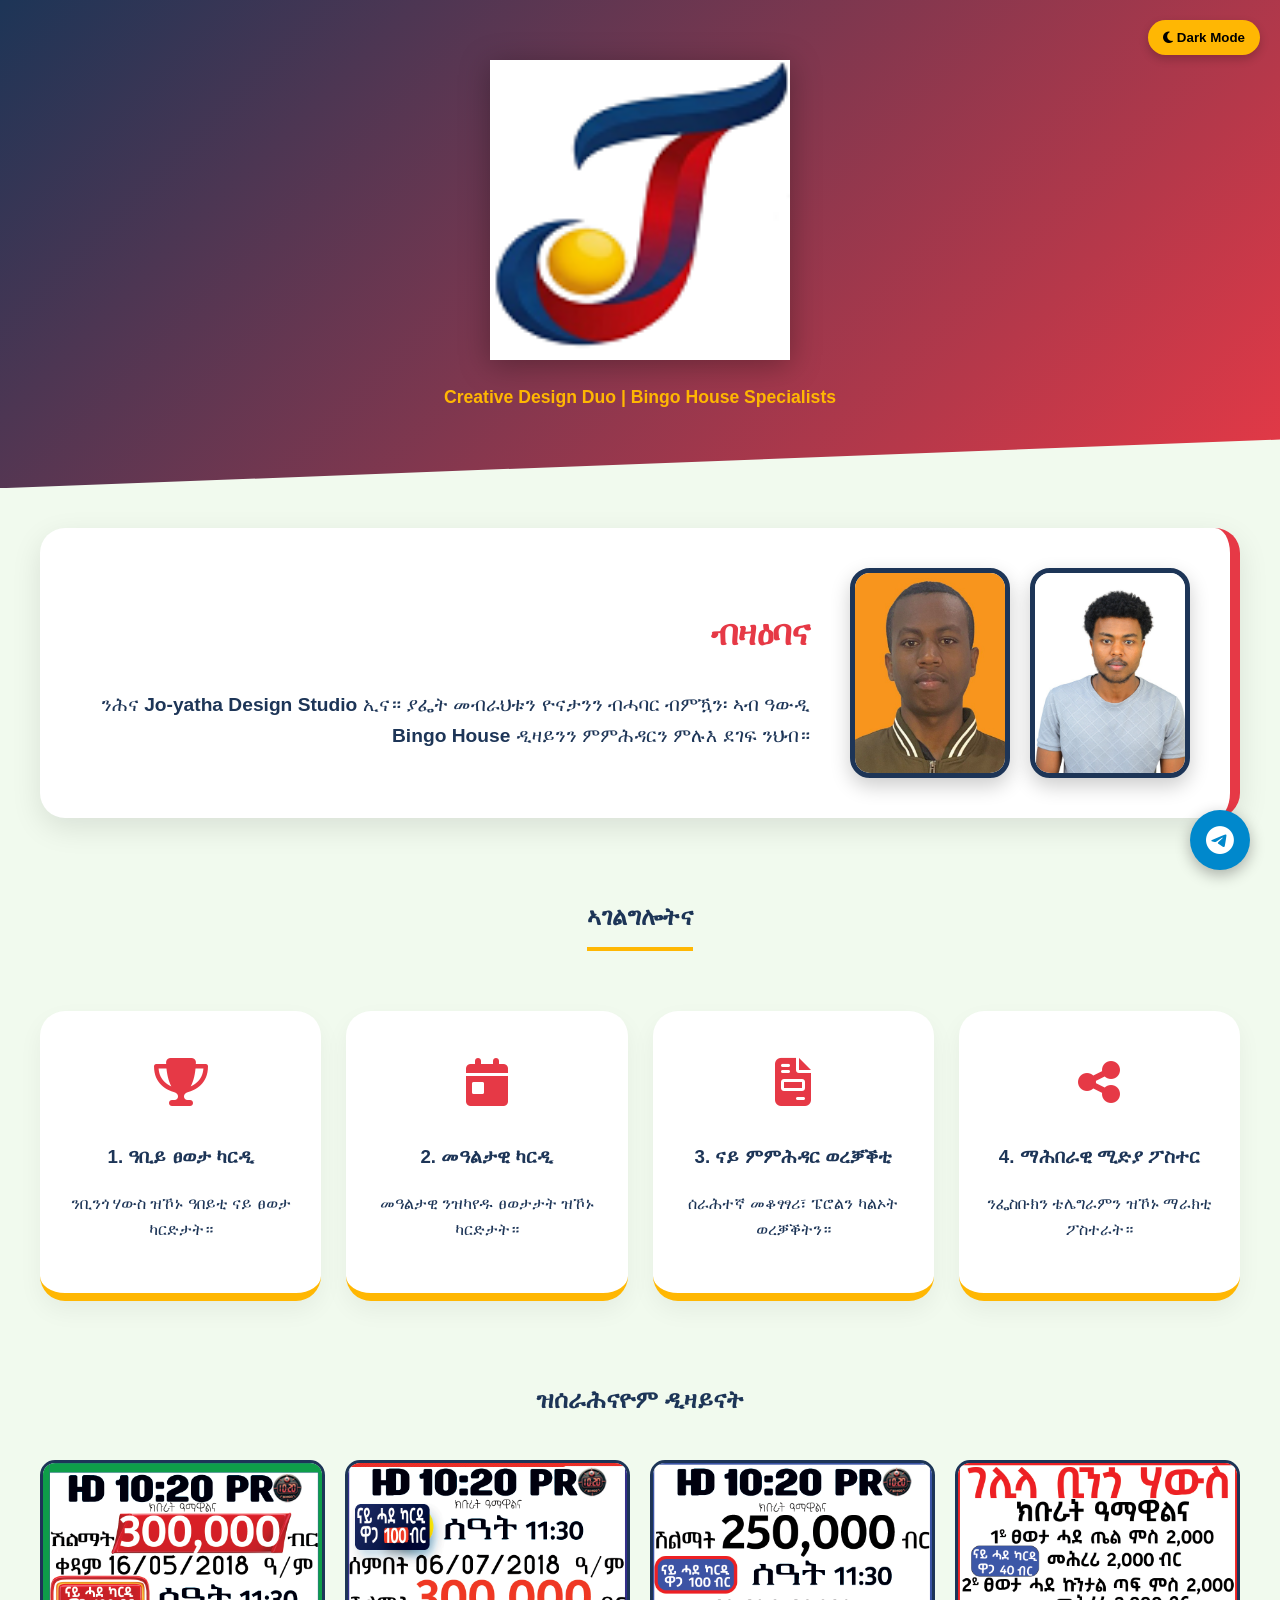
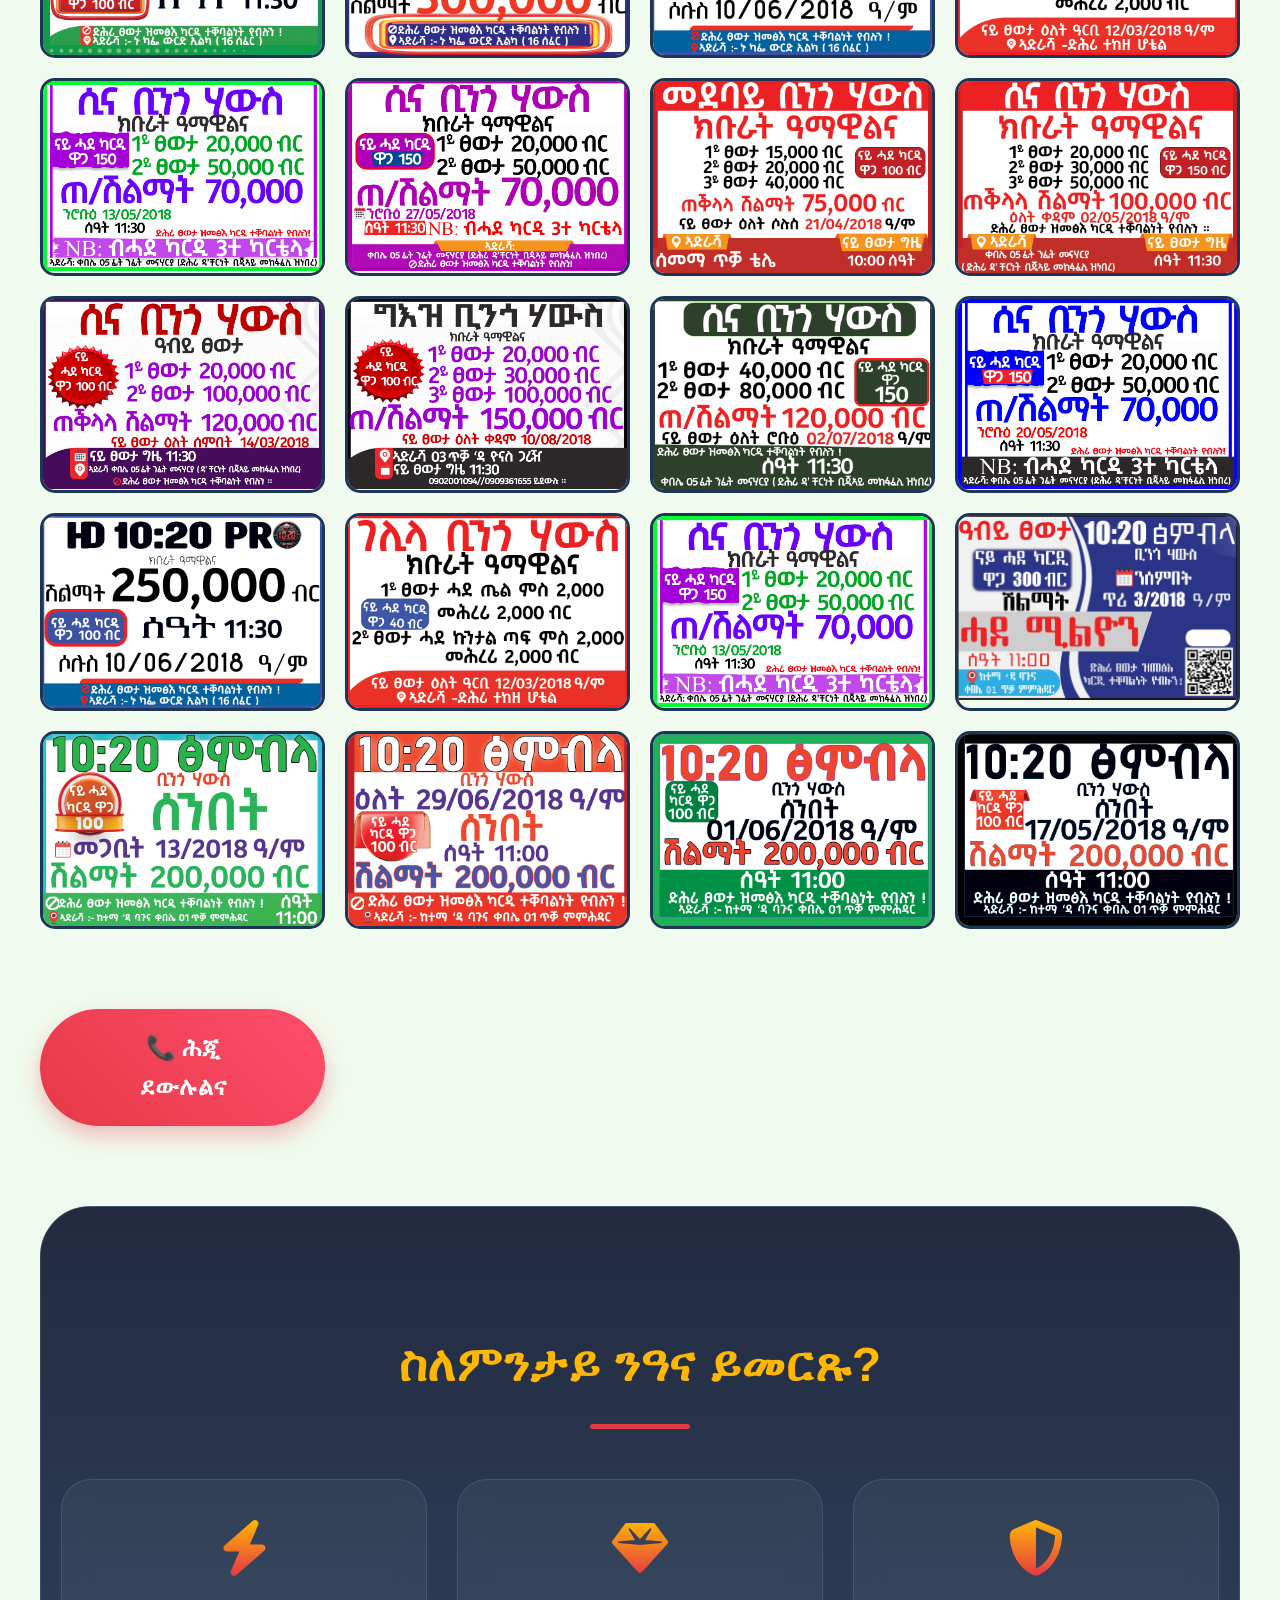
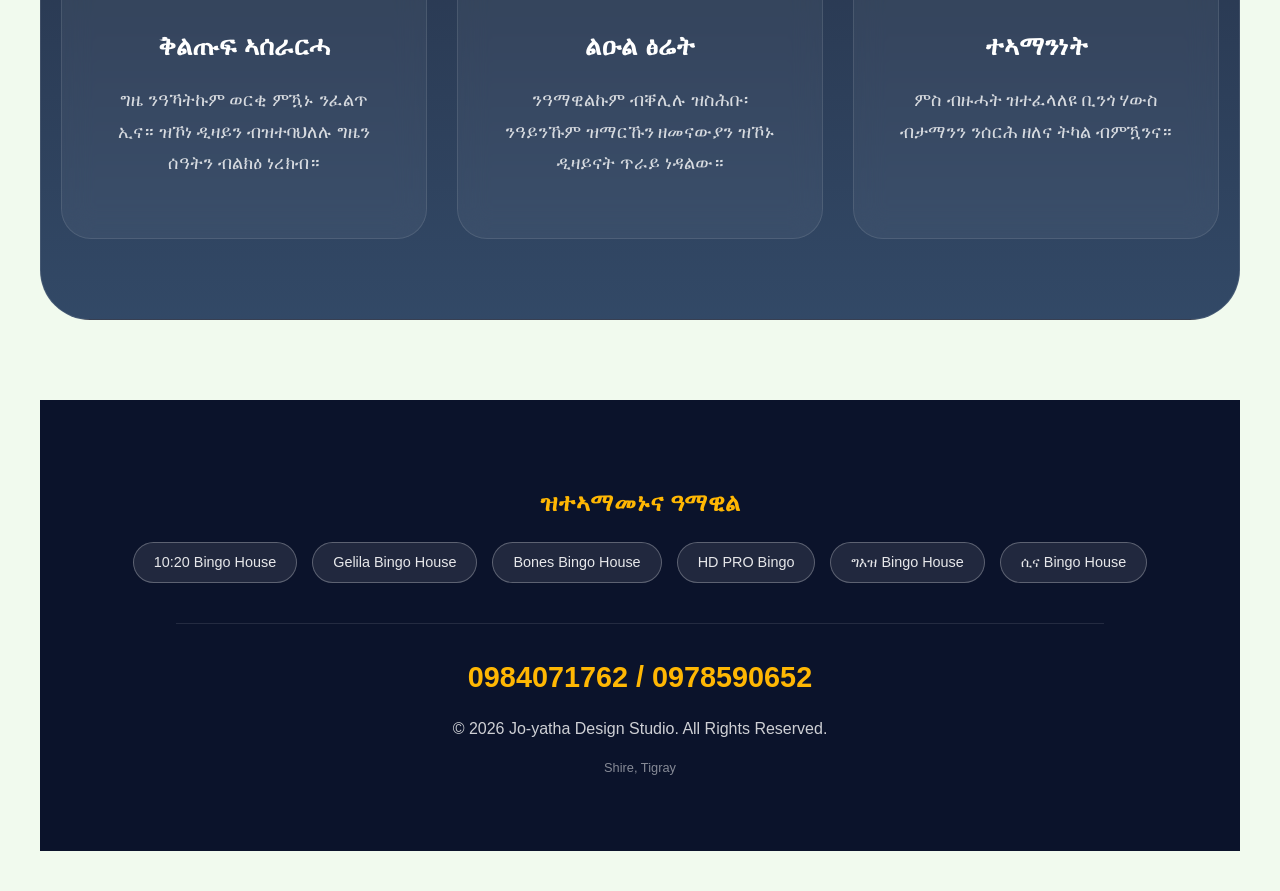
==== index.html @ 10110ec4 "Update index.html" ====
<!DOCTYPE html>
<html lang="ti">
<head>
    
    <meta charset="UTF-8"> 
    <meta name="viewport" content="width=device-width, initial-scale=1.0">
    <title>Jo-yatha Design Studio</title>
    <link rel="stylesheet" href="https://cdnjs.cloudflare.com/ajax/libs/font-awesome/6.4.0/css/all.min.css">
     
    <style>
        
        /* Premium Why Choose Us Section */
.why-us-premium {
    background: linear-gradient(rgba(11, 19, 43, 0.9), rgba(29, 53, 87, 0.9)), url('your-bg.jpg'); /* Dark elegant overlay */
    background-size: cover;
    padding: 80px 20px;
    border-radius: 50px;
    margin: 80px 0;
    text-align: center;
    color: white;
    border: 1px solid rgba(255, 255, 255, 0.1);
}

.why-header h2 {
    font-size: 3rem;
    color: var(--vibrant-yellow);
    margin-bottom: 10px;
    text-transform: uppercase;
}

.premium-grid {
    display: grid;
    grid-template-columns: repeat(auto-fit, minmax(280px, 1fr));
    gap: 30px;
    margin-top: 50px;
}

.premium-card {
    background: rgba(255, 255, 255, 0.05); /* Glass effect */
    backdrop-filter: blur(15px); /* Blurs background behind card */
    padding: 40px;
    border-radius: 30px;
    border: 1px solid rgba(255, 255, 255, 0.1);
    transition: all 0.5s cubic-bezier(0.23, 1, 0.32, 1); /* Smooth pro animation */
    position: relative;
    overflow: hidden;
}

/* The Animation when you hover */
.premium-card:hover {
    transform: translateY(-20px) scale(1.02);
    background: rgba(255, 255, 255, 0.1);
    border-color: var(--primary-red);
    box-shadow: 0 20px 40px rgba(230, 57, 70, 0.3);
}

.premium-card i {
    font-size: 3.5rem;
    background: linear-gradient(to bottom, var(--vibrant-yellow), var(--primary-red));
    -webkit-background-clip: text;
    -webkit-text-fill-color: transparent;
    margin-bottom: 25px;
}

.premium-card h3 {
    font-size: 1.6rem;
    margin-bottom: 15px;
    color: #fff;
}

.premium-card p {
    font-size: 1.1rem;
    line-height: 1.8;
    color: rgba(255, 255, 255, 0.8);
}

/* Floating Animation for the icons */
@keyframes float {
    0% { transform: translateY(0px); }
    50% { transform: translateY(-10px); }
    100% { transform: translateY(0px); }
}

.premium-card i {
    animation: float 3s ease-in-out infinite;
}

        
        :root {
            --primary-red: #e63946;
            --primary-blue: #1d3557;
            --vibrant-yellow: #ffb703;
            --white: #f1faee;
            --dark-blue: #0b132b;
            --card-bg: #ffffff;
            --text-color: #1d3557;
        }

        /* Dark Mode Styles */
        body.dark-theme {
            --white: #121212;
            --primary-blue: #f1faee;
            --dark-blue: #000000;
            --card-bg: #1e1e1e;
            --text-color: #f1faee;
        }

        html { scroll-behavior: smooth; }

        body {
            font-family: 'Segoe UI', Tahoma, Geneva, Verdana, sans-serif;
            margin: 0; padding: 0;
            background-color: var(--white);
            color: var(--text-color);
            line-height: 1.6;
            transition: 0.3s ease;
        }

        header {
            background: linear-gradient(135deg, var(--primary-blue), var(--primary-red));
            color: white; padding: 60px 20px; text-align: center;
            clip-path: polygon(0 0, 100% 0, 100% 90%, 0 100%);
            position: relative;
        }

        .dark-mode-toggle {
            position: absolute; top: 20px; right: 20px;
            background: var(--vibrant-yellow); border: none; padding: 10px 15px;
            border-radius: 50px; cursor: pointer; font-weight: bold;
            box-shadow: 0 4px 10px rgba(0,0,0,0.2); transition: 0.3s;
            color: #000;
        }

        .logo-img { width: 300px; max-width: 90%; filter: drop-shadow(0 5px 15px rgba(0,0,0,0.3)); }

        .container { padding: 40px 20px; max-width: 1200px; margin: auto; }

        /* About Section */
        .about-card {
            display: flex; align-items: center; justify-content: center; flex-wrap: wrap;
            background: var(--card-bg); padding: 40px; border-radius: 25px;
            box-shadow: 0 10px 30px rgba(0,0,0,0.1); margin-bottom: 60px;
            border-right: 10px solid var(--primary-red); gap: 40px;
        }

        .about-text { flex: 1; min-width: 300px; text-align: right; }

        .team-photos-container { display: flex; gap: 20px; justify-content: center; }

        .team-img {
            width: 150px; height: 200px; border-radius: 20px; object-fit: cover;
            border: 5px solid var(--primary-blue); box-shadow: 0 8px 20px rgba(0,0,0,0.2);
            transition: 0.4s ease;
        }
        .team-img:hover { transform: rotate(-3deg) scale(1.05); }

        /* Services Grid */
        .services-grid {
            display: grid; grid-template-columns: repeat(auto-fit, minmax(240px, 1fr));
            gap: 25px; margin-top: 40px; margin-bottom: 80px;
        }

        .service-card {
            background: var(--card-bg); padding: 35px 20px; border-radius: 25px;
            text-align: center; border-bottom: 8px solid var(--vibrant-yellow);
            box-shadow: 0 10px 25px rgba(0,0,0,0.05); transition: all 0.4s cubic-bezier(0.175, 0.885, 0.32, 1.275);
        }

        .service-card:hover { 
            transform: translateY(-15px); 
            background: var(--primary-blue); 
            color: white; 
            box-shadow: 0 20px 40px rgba(0,0,0,0.2);
        }

        .service-icon {
            font-size: 3rem; color: var(--primary-red);
            margin-bottom: 20px; transition: 0.3s;
        }
        .service-card:hover .service-icon { color: var(--vibrant-yellow); transform: scale(1.2); }

        /* Gallery */
        .gallery {
            display: grid; grid-template-columns: repeat(auto-fill, minmax(250px, 1fr)); gap: 20px;
        }

        .gallery-item { 
            border-radius: 15px; overflow: hidden; border: 3px solid var(--primary-blue); 
            transition: 0.4s ease; position: relative;
        }

        .gallery-item img { width: 100%; display: block; transition: 0.5s ease; }

        .gallery-item:hover { 
            border-color: var(--primary-red); 
            box-shadow: 0 10px 25px rgba(230, 57, 70, 0.3);
            z-index: 5;
        }

        .gallery-item:hover img { transform: scale(1.1); filter: brightness(1.1); }

        /* Floating Contact */
        .floating-contact { position: fixed; bottom: 30px; right: 30px; display: flex; flex-direction: column; gap: 15px; z-index: 1000; }
        .contact-btn { width: 60px; height: 60px; border-radius: 50%; display: flex; align-items: center; justify-content: center; color: white; font-size: 1.8rem; box-shadow: 0 5px 15px rgba(0,0,0,0.3); transition: 0.3s; text-decoration: none; }
        .whatsapp { background-color: #25d366; }
        .telegram { background-color: #0088cc; }
        .contact-btn:hover { transform: scale(1.1) rotate(10deg); }

        /* Footer */
        footer { background: var(--dark-blue); color: white; padding: 60px 20px; text-align: center; margin-top: 50px; }
        .client-badge { border: 1px solid rgba(255,255,255,0.3); padding: 8px 20px; border-radius: 50px; background: rgba(255,255,255,0.1); font-size: 0.9rem; }

        .cta-button {
            display: inline-block; background: linear-gradient(45deg, var(--primary-red), #ff4d6d);
            color: white; padding: 20px 60px; text-decoration: none; font-size: 1.5rem;
            font-weight: bold; border-radius: 60px; transition: 0.3s;
            box-shadow: 0 10px 20px rgba(230, 57, 70, 0.3);
        }
        .cta-button:hover { transform: scale(1.05); box-shadow: 0 15px 30px rgba(230, 57, 70, 0.5); }

        @media (max-width: 600px) { .team-img { width: 130px; height: 170px; } }
    </style>
</head>
<body>

    <header>
        <button class="dark-mode-toggle" onclick="toggleDarkMode()">
            <i class="fas fa-moon"></i> Dark Mode
        </button>
        <img src="h.png" alt="Jo-yatha Logo" class="logo-img">
        <p style="font-weight: bold; color: var(--vibrant-yellow); font-size: 1.1rem; margin-top: 15px;">
            Creative Design Duo | Bingo House Specialists
        </p>
    </header>

    <div class="container">
        <section class="about-card">
            <div class="about-text">
                <h2 style="color: var(--primary-red); border:none; font-size: 2.2rem;">ብዛዕባና</h2>
                <p style="font-size: 1.2rem;">ንሕና <b>Jo-yatha Design Studio</b> ኢና። ያፌት መብራህቱን ዮናታንን ብሓባር ብምዃን፡ ኣብ ዓውዲ <b>Bingo House</b> ዲዛይንን ምምሕዳርን ምሉእ ደገፍ ንህብ።</p>
            </div>
            <div class="team-photos-container">
                <img src="yafet.jpg" alt="Yafet" class="team-img">
                <img src="Yonatan.jpg" alt="Yonatan" class="team-img">
            </div>
        </section>

        <section style="text-align: center;">
            <h2 style="border-bottom: 4px solid var(--vibrant-yellow); display: inline-block; padding-bottom: 10px;">ኣገልግሎትና</h2>
            <div class="services-grid">
                <div class="service-card">
                    <div class="service-icon"><i class="fas fa-trophy"></i></div>
                    <h3>1. ዓቢይ ፀወታ ካርዲ</h3>
                    <p>ንቢንጎ ሃውስ ዝኾኑ ዓበይቲ ናይ ፀወታ ካርድታት።</p>
                </div>
                <div class="service-card">
                    <div class="service-icon"><i class="fas fa-calendar-day"></i></div>
                    <h3>2. መዓልታዊ ካርዲ</h3>
                    <p>መዓልታዊ ንዝካየዱ ፀወታታት ዝኾኑ ካርድታት።</p>
                </div>
                <div class="service-card">
                    <div class="service-icon"><i class="fas fa-file-invoice"></i></div>
                    <h3>3. ናይ ምምሕዳር ወረቓቕቲ</h3>
                    <p>ሰራሕተኛ መቆፃፃሪ፣ ፔሮልን ካልኦት ወረቓቕትን።</p>
                </div>
                <div class="service-card">
                    <div class="service-icon"><i class="fas fa-share-nodes"></i></div>
                    <h3>4. ማሕበራዊ ሚድያ ፖስተር</h3>
                    <p>ንፌስቡክን ቴሌግራምን ዝኾኑ ማራክቲ ፖስተራት።</p>
                </div>
            </div>
        </section>

        <h2 style="text-align: center; display: block; margin: auto; width: fit-content; margin-bottom: 40px;">ዝሰራሕናዮም ዲዛይናት</h2>
        <div class="gallery">
         

<div class="gallery-item">
<img src="yes.png" alt="Design" onerror="this.src='yes.jpg'"></div>
<div class="gallery-item"><img src="32 Dayss - Copy.png" alt="Design" loading="lazy" onerror="this.src='32 Dayss - Copy.jpg'"></div>
<div class="gallery-item"><img src="32 Dayss.png" alt="Design" loading="lazy" onerror="this.src='32 Dayss.jpg'"></div>
<div class="gallery-item"><img src="20000.png" alt="Design" loading="lazy" onerror="this.src='20000.jpg'"></div>
<div class="gallery-item"><img src="70000 - Copy.png" alt="Design" loading="lazy" onerror="this.src='70000 - Copy.jpg'"></div>
<div class="gallery-item"><img src="70000.png" alt="Design" loading="lazy" onerror="this.src='70000.jpg'"></div>
<div class="gallery-item"><img src="75000.png" alt="Design" loading="lazy" onerror="this.src='75000.jpg'"></div>
<div class="gallery-item"><img src="100000.png" alt="Design" loading="lazy" onerror="this.src='100000.jpg'"></div>
<div class="gallery-item"><img src="120000.png" alt="Design" loading="lazy" onerror="this.src='120000.jpg'"></div>
<div class="gallery-item"><img src="200000 - Copy.png" alt="Design" loading="lazy" onerror="this.src='200000 - Copy.jpg'"></div>
<div class="gallery-item"><img src="200000.png" alt="Design" loading="lazy" onerror="this.src='200000.jpg'"></div>
<div class="gallery-item"><img src="700000.png" alt="Design" loading="lazy" onerror="this.src='700000.jpg'"></div>
<div class="gallery-item"><img src="32 Dayss.png" alt="Design" loading="lazy" onerror="this.src='32 Dayss.jpg'"></div>
<div class="gallery-item"><img src="20000.png" alt="Design" loading="lazy" onerror="this.src='20000.jpg'"></div>
<div class="gallery-item"><img src="70000 - Copy.png" alt="Design" loading="lazy" onerror="this.src='70000 - Copy.jpg'"></div>
<div class="gallery-item"><img src="1000000 Prize.png" alt="Design" loading="lazy" onerror="this.src='1000000 Prize.jpg'"></div>
<div class="gallery-item"><img src="End - Copy.png" alt="Design" loading="lazy" onerror="this.src='End - Copy.jpg'"></div>
<div class="gallery-item"><img src="End.png" alt="Design" loading="lazy" onerror="this.src='End.jpg'"></div>
<div class="gallery-item"><img src="The Newest - Copy.png" alt="Design" loading="lazy" onerror="this.src='The Newest - Copy.jpg'"></div>
<div class="gallery-item"><img src="The Newest.png" alt="Design" loading="lazy" onerror="this.src='The Newest.jpg'">
</div>

        <div style="text-align: center; margin-top: 60px;">
            <a href="tel:0984071762" class="cta-button">📞 ሕጂ ደውሉልና</a>
        </div>
    </div>

    <div class="floating-contact">
        <a href="https://t.me/JoYATHA2" class="contact-btn telegram" target="_blank"><i class="fab fa-telegram-plane"></i></a>
    </div>
<section class="why-us-premium">
    <div class="why-header" data-aos="fade-down">
        <h2>ስለምንታይ ንዓና ይመርጹ?</h2>
        <div style="width: 100px; height: 5px; background: var(--primary-red); margin: 20px auto; border-radius: 5px;"></div>
    </div>

    <div class="premium-grid">
        <div class="premium-card" data-aos="fade-right" data-aos-delay="100">
            <i class="fas fa-bolt"></i>
            <h3>ቅልጡፍ ኣሰራርሓ</h3>
            <p>ግዜ ንዓኻትኩም ወርቂ ምዃኑ ንፈልጥ ኢና። ዝኾነ ዲዛይን ብዝተባህለሉ ግዜን ሰዓትን ብልክዕ ነረክብ።</p>
        </div>

        <div class="premium-card" data-aos="fade-up" data-aos-delay="200">
            <i class="fas fa-gem"></i>
            <h3>ልዑል ፅሬት</h3>
            <p>ንዓማዊልኩም ብቐሊሉ ዝስሕቡ፡ ንዓይንኹም ዝማርኹን ዘመናውያን ዝኾኑ ዲዛይናት ጥራይ ነዳልው።</p>
        </div>

        <div class="premium-card" data-aos="fade-left" data-aos-delay="300">
            <i class="fas fa-shield-alt"></i>
            <h3>ተኣማንነት</h3>
            <p>ምስ ብዙሓት ዝተፈላለዩ ቢንጎ ሃውስ  ብታማንን ንሰርሕ ዘለና ትካል ብምዃንና።</p>
        </div>
    </div>
</section>
        
    <footer>
        <div style="margin-bottom: 40px;">
            <h3 style="color: var(--vibrant-yellow); margin-bottom: 20px; font-size: 1.5rem;">ዝተኣማመኑና ዓማዊል</h3>
            <div style="display: flex; flex-wrap: wrap; justify-content: center; gap: 15px; opacity: 0.9;">
                <span class="client-badge">10:20 Bingo House</span>
                <span class="client-badge">Gelila Bingo House</span>
                <span class="client-badge">Bones Bingo House</span>
                <span class="client-badge">HD PRO Bingo</span>
                <span class="client-badge">ግእዝ Bingo House</span>
                <span class="client-badge">ሲና Bingo House</span>
            </div>
        </div>

        <hr style="border: 0; border-top: 1px solid rgba(255,255,255,0.1); margin-bottom: 30px; width: 80%; margin: 30px auto;">

        <div style="font-size: 1.8rem; color: var(--vibrant-yellow); font-weight: bold; margin-bottom: 10px;">0984071762 / 0978590652</div>
        <p style="opacity: 0.8;">&copy; 2026 Jo-yatha Design Studio. All Rights Reserved.</p>
        <p style="opacity: 0.5; font-size: 0.8rem; margin-top: 10px;">Shire, Tigray</p>
    </footer>

    <script>
        function toggleDarkMode() {
            const body = document.body;
            body.classList.toggle('dark-theme');
            const btn = document.querySelector('.dark-mode-toggle');
            if(body.classList.contains('dark-theme')) {
                btn.innerHTML = '<i class="fas fa-sun"></i> Light Mode';
            } else {
                btn.innerHTML = '<i class="fas fa-moon"></i> Dark Mode';
            }
        }
    </script>
</body>
</html>
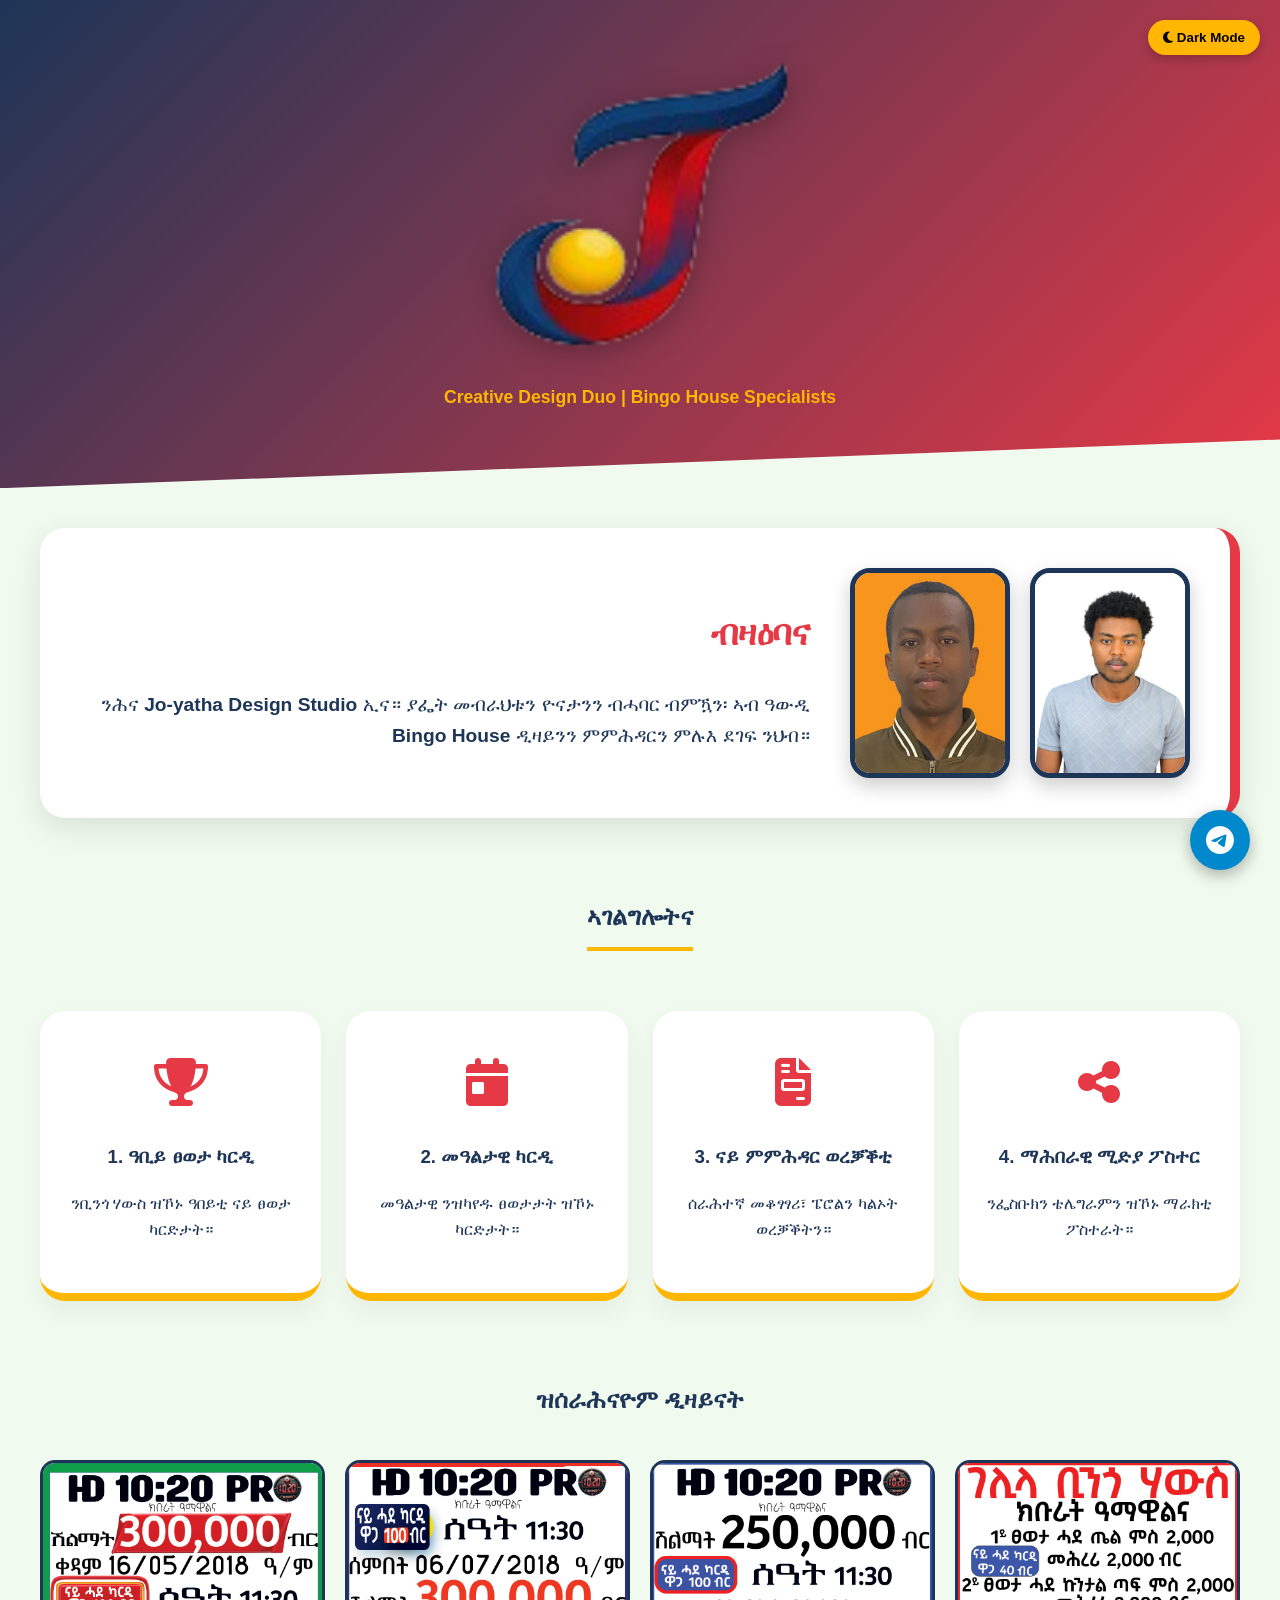
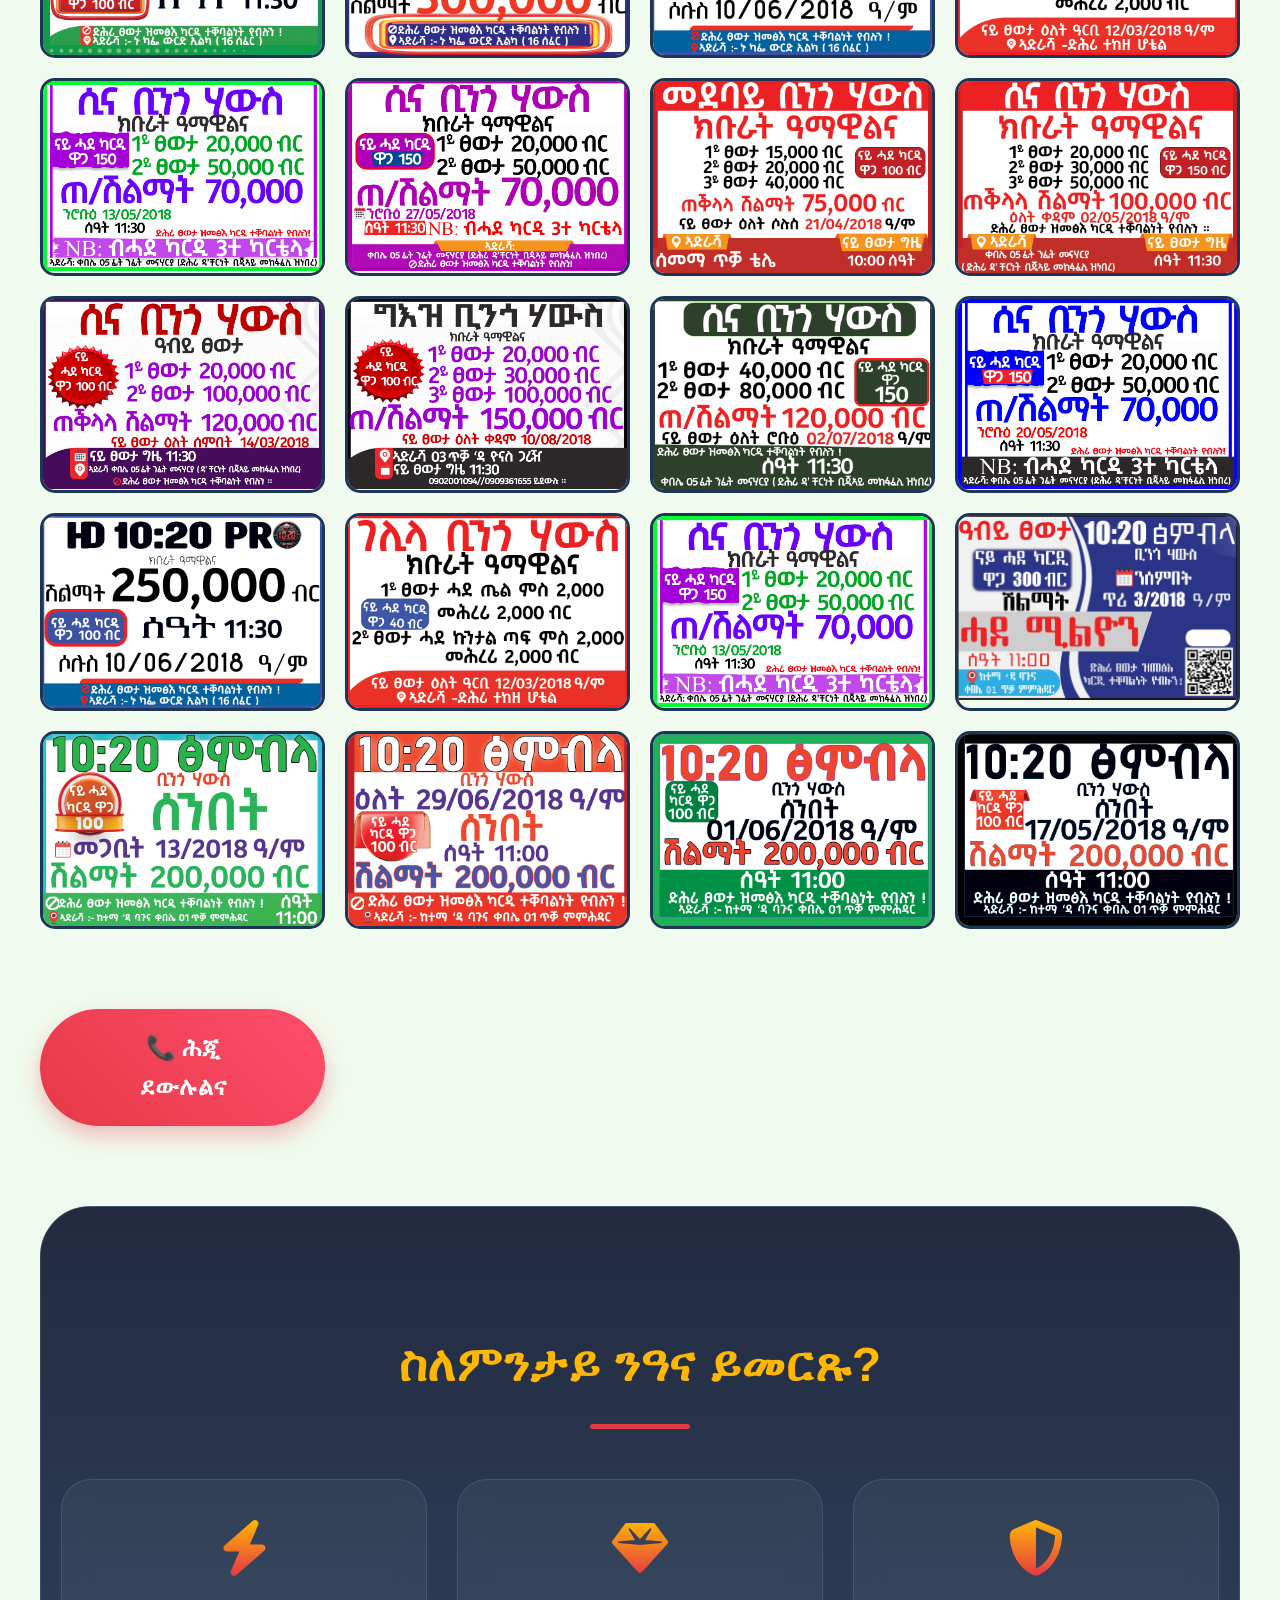
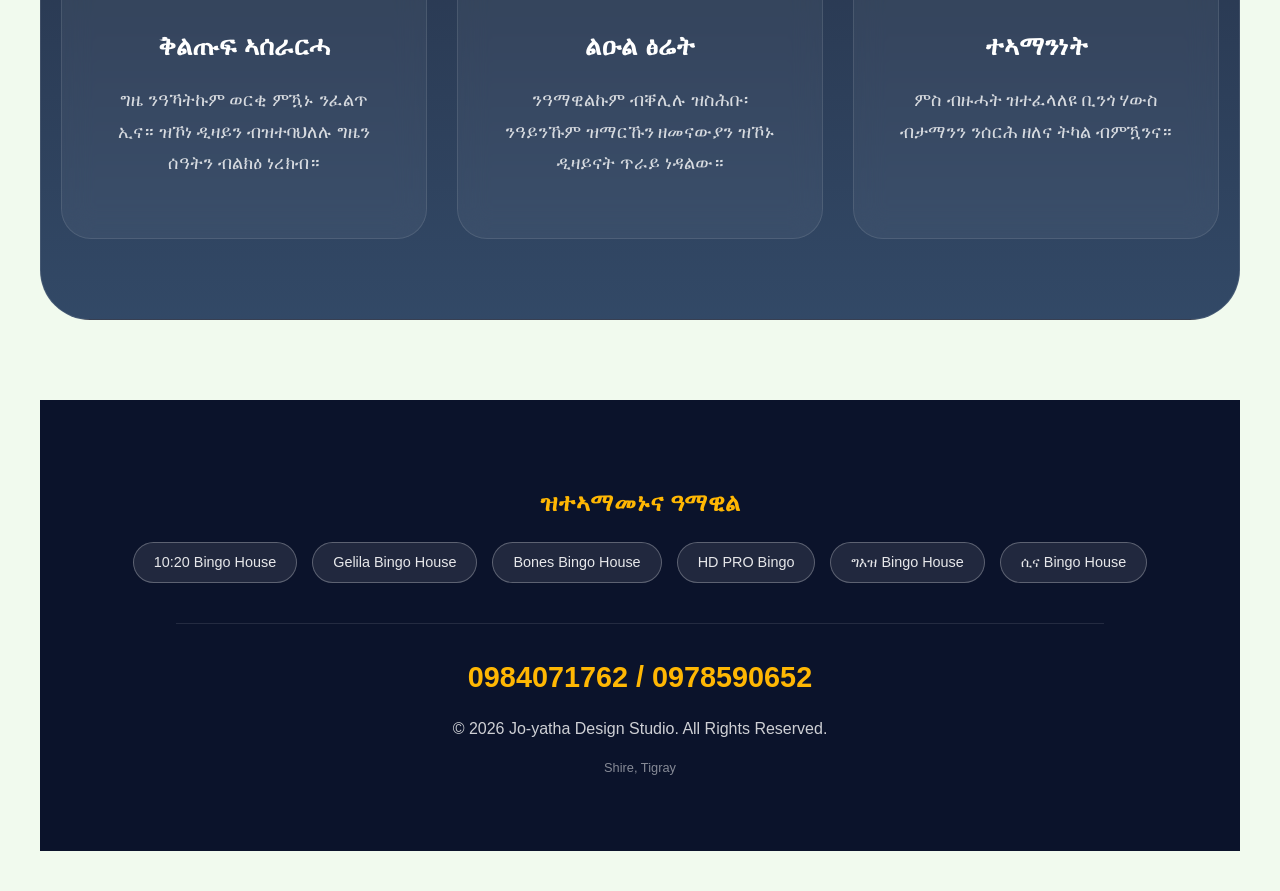
==== commit 65c25981: "Update index.html" ====
--- a/index.html
+++ b/index.html
@@ -6,7 +6,6 @@
     <meta name="viewport" content="width=device-width, initial-scale=1.0">
     <title>Jo-yatha Design Studio</title>
     <link rel="stylesheet" href="https://cdnjs.cloudflare.com/ajax/libs/font-awesome/6.4.0/css/all.min.css">
-     
     <style>
         
         /* Premium Why Choose Us Section */
@@ -227,10 +226,11 @@
         <button class="dark-mode-toggle" onclick="toggleDarkMode()">
             <i class="fas fa-moon"></i> Dark Mode
         </button>
-        <img src="h.png" alt="Jo-yatha Logo" class="logo-img">
+        <img src="h-removebg-preview.png" alt="Jo-yatha Logo" class="logo-img">
         <p style="font-weight: bold; color: var(--vibrant-yellow); font-size: 1.1rem; margin-top: 15px;">
             Creative Design Duo | Bingo House Specialists
         </p>
+        <link rel="icon" href="h-removebg-preview.png">
     </header>
 
     <div class="container">
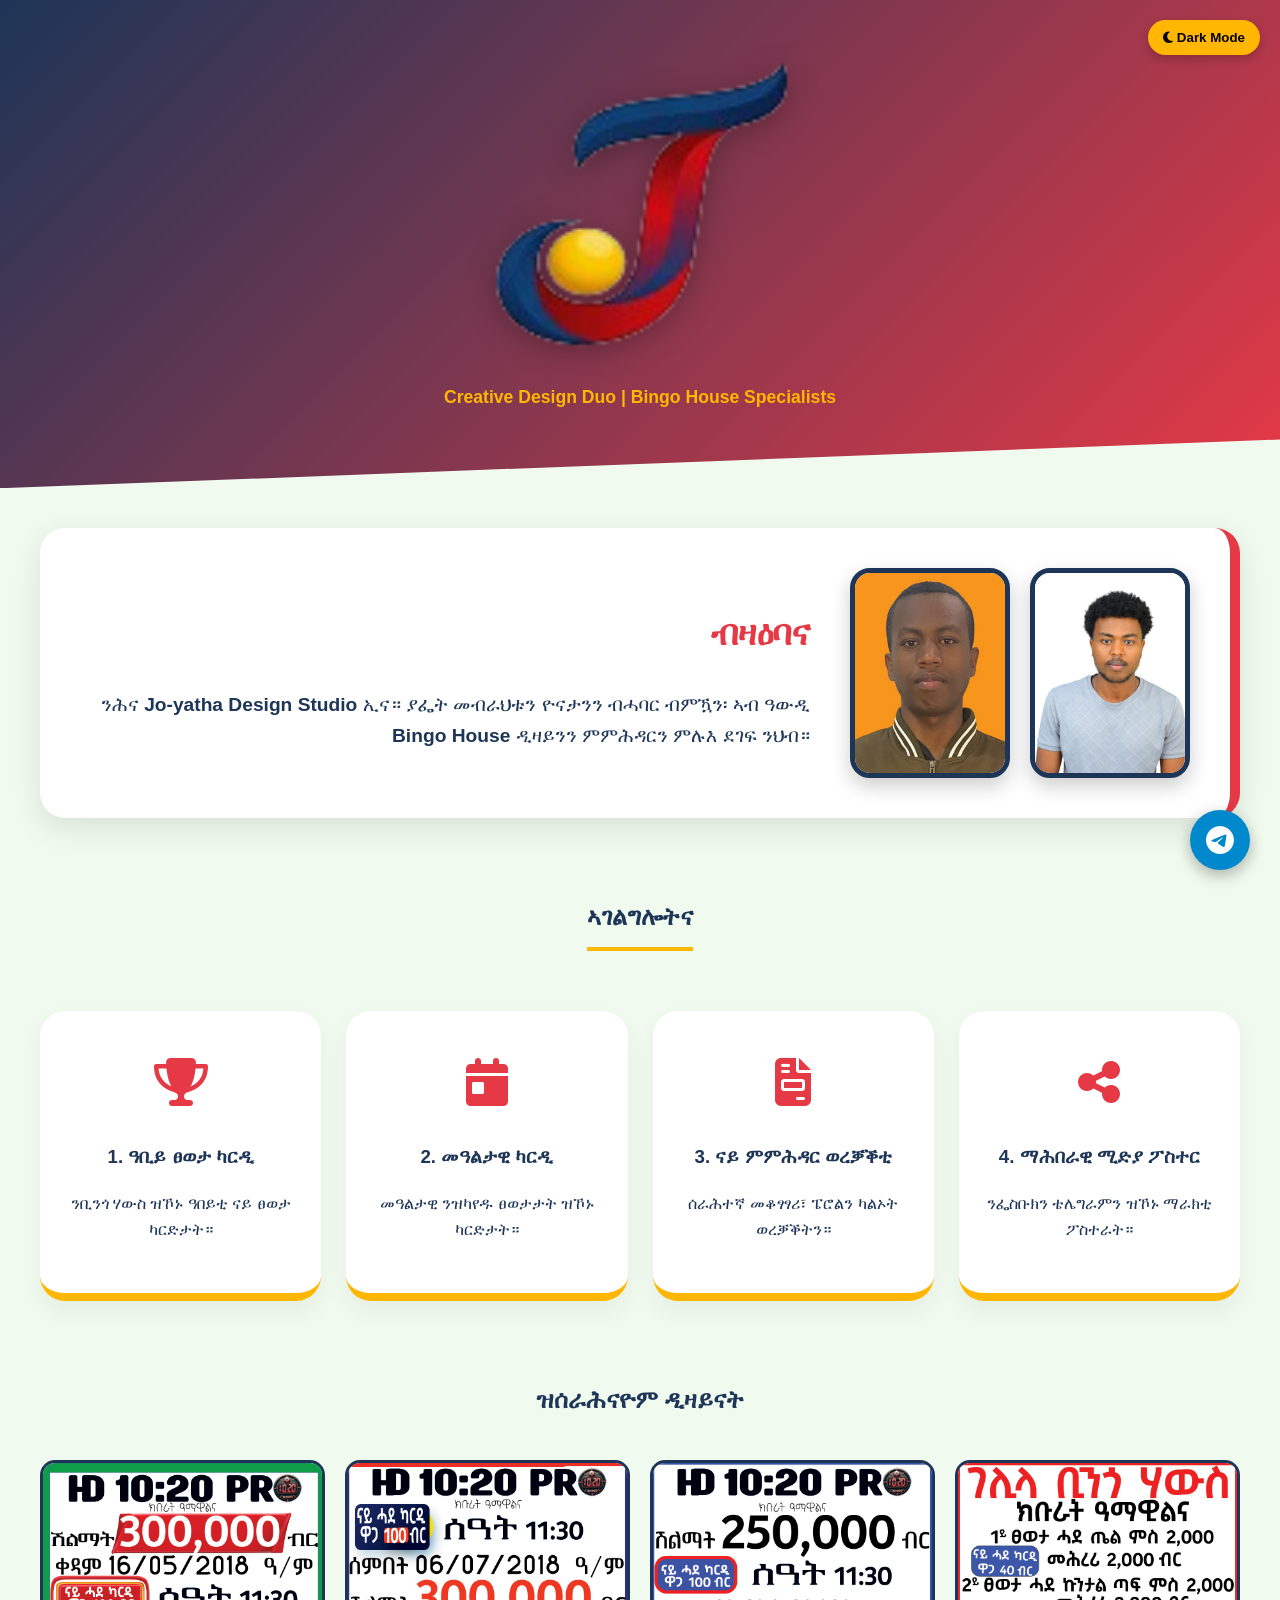
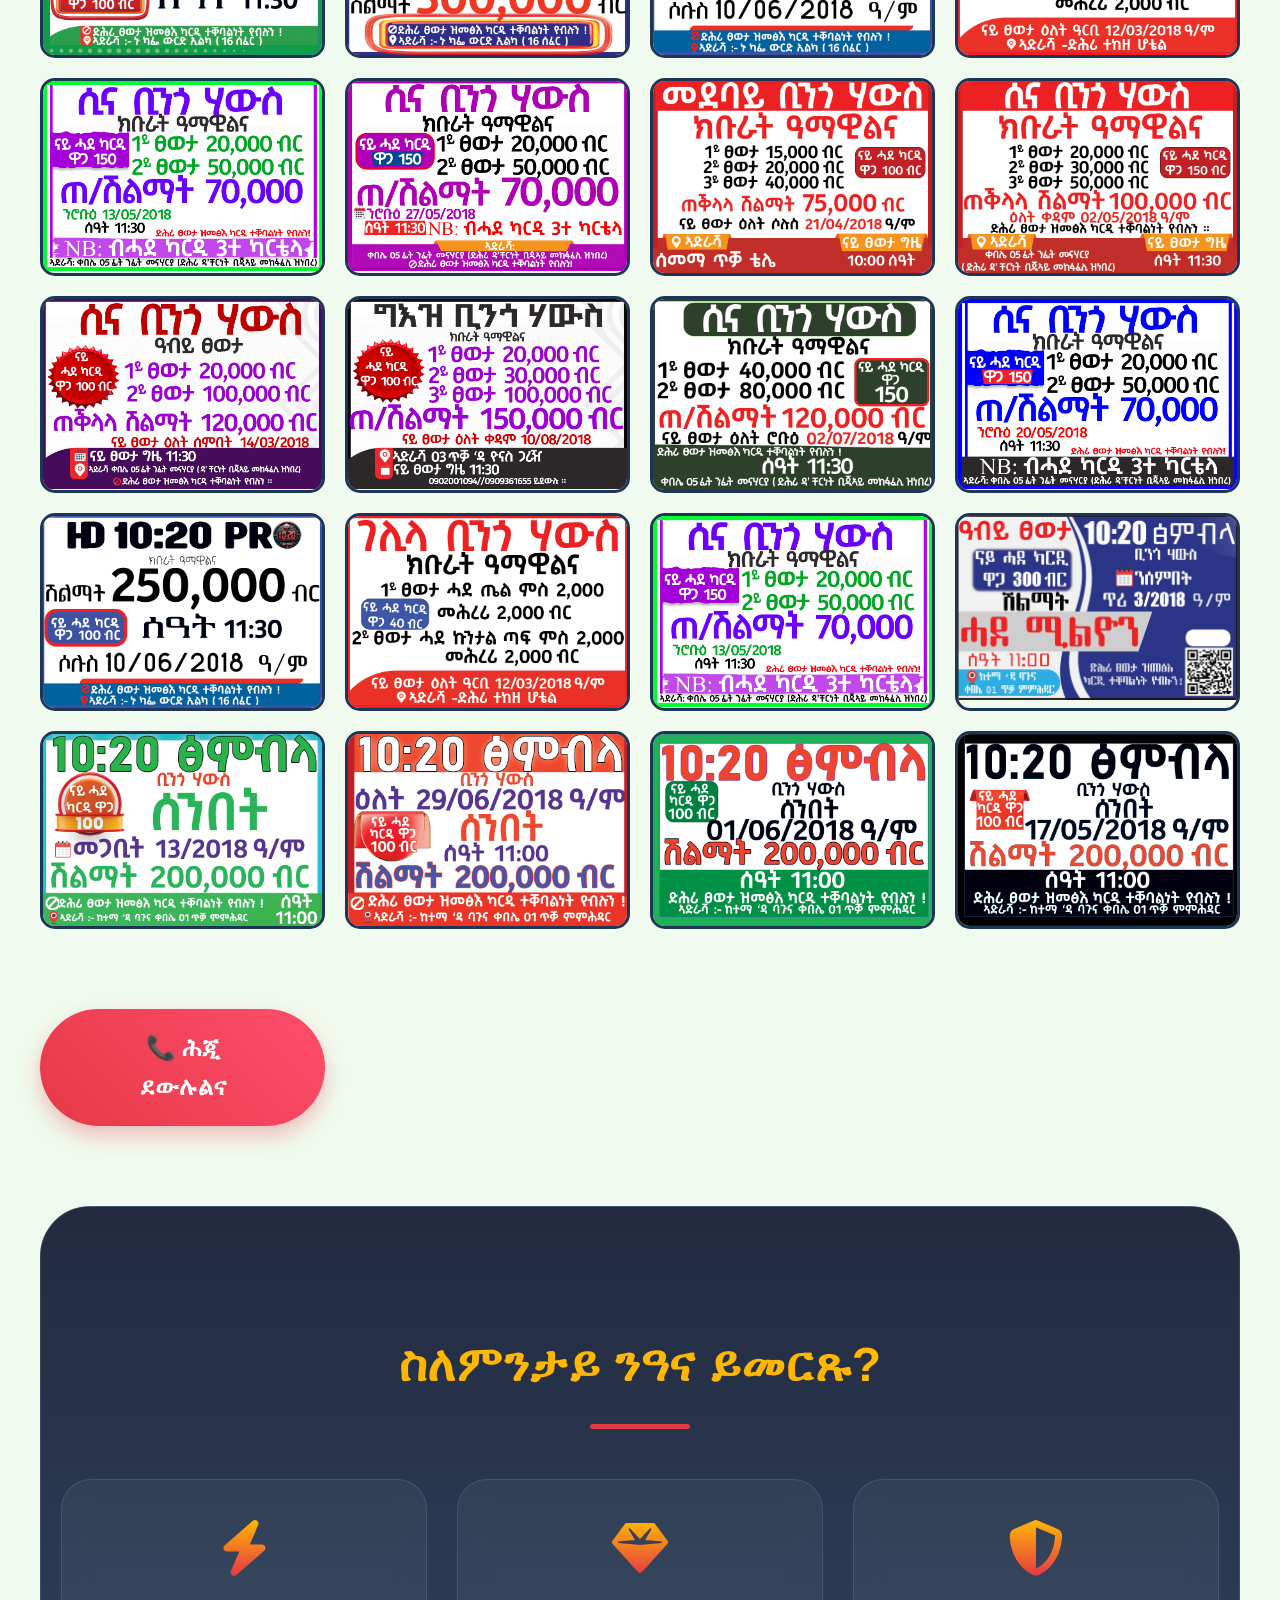
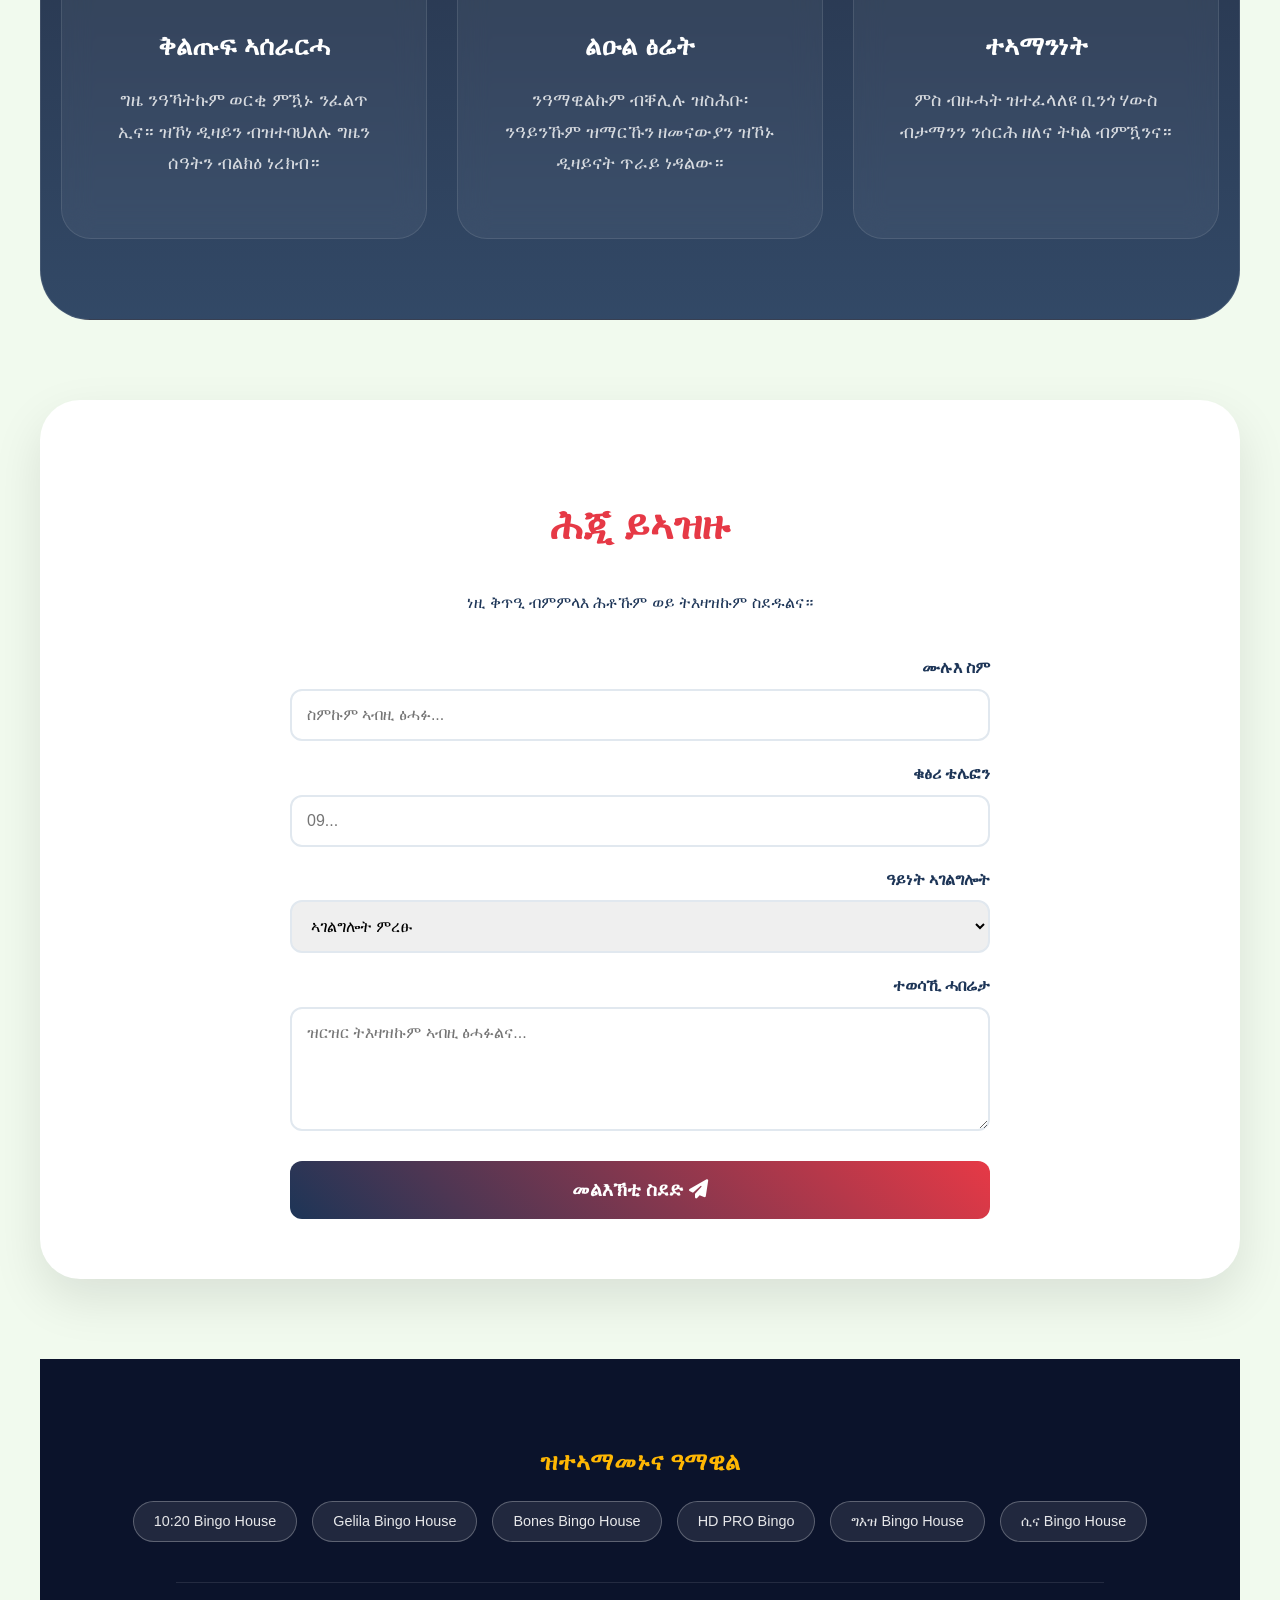
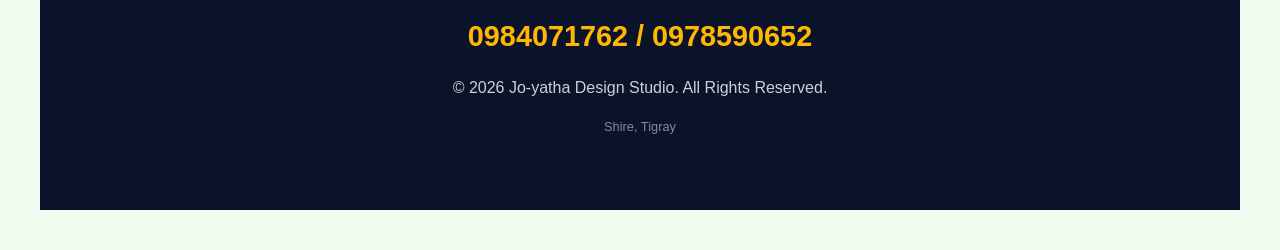
==== commit 380cacd0: "Update index.html" ====
--- a/index.html
+++ b/index.html
@@ -1,12 +1,77 @@
 <!DOCTYPE html>
 <html lang="ti">
 <head>
-    
+     <link rel="icon" href="yep.jpg">
     <meta charset="UTF-8"> 
     <meta name="viewport" content="width=device-width, initial-scale=1.0">
     <title>Jo-yatha Design Studio</title>
     <link rel="stylesheet" href="https://cdnjs.cloudflare.com/ajax/libs/font-awesome/6.4.0/css/all.min.css">
     <style>
+         /* Professional Form Styling */
+.contact-section {
+    background: var(--card-bg);
+    padding: 60px 30px;
+    border-radius: 40px;
+    margin: 80px 0;
+    box-shadow: 0 20px 50px rgba(0,0,0,0.1);
+}
+
+.contact-form {
+    display: grid;
+    gap: 20px;
+    max-width: 700px;
+    margin: 40px auto 0;
+}
+
+.form-group {
+    display: flex;
+    flex-direction: column;
+    text-align: right; /* Aligned for Tigrinya */
+}
+
+.form-group label {
+    font-weight: bold;
+    margin-bottom: 8px;
+    color: var(--primary-blue);
+}
+
+.form-group input, 
+.form-group select, 
+.form-group textarea {
+    padding: 15px;
+    border: 2px solid #e1e8ef;
+    border-radius: 12px;
+    font-family: inherit;
+    font-size: 1rem;
+    transition: all 0.3s ease;
+}
+
+/* Animation when clicking the box */
+.form-group input:focus, 
+.form-group textarea:focus {
+    outline: none;
+    border-color: var(--primary-red);
+    box-shadow: 0 0 10px rgba(230, 57, 70, 0.2);
+    transform: translateX(-5px); /* Subtle shift for Tigrinya flow */
+}
+
+.submit-btn {
+    background: linear-gradient(45deg, var(--primary-blue), var(--primary-red));
+    color: white;
+    padding: 18px;
+    border: none;
+    border-radius: 12px;
+    font-weight: bold;
+    font-size: 1.2rem;
+    cursor: pointer;
+    transition: 0.3s;
+    margin-top: 10px;
+}
+
+.submit-btn:hover {
+    transform: scale(1.02);
+    box-shadow: 0 10px 20px rgba(29, 53, 87, 0.3);
+}
         
         /* Premium Why Choose Us Section */
 .why-us-premium {
@@ -230,7 +295,7 @@
         <p style="font-weight: bold; color: var(--vibrant-yellow); font-size: 1.1rem; margin-top: 15px;">
             Creative Design Duo | Bingo House Specialists
         </p>
-        <link rel="icon" href="h-removebg-preview.png">
+       
     </header>
 
     <div class="container">
@@ -332,7 +397,45 @@
         </div>
     </div>
 </section>
-        
+        <section class="contact-section" data-aos="fade-up">
+    <div style="text-align: center;">
+        <h2 style="color: var(--primary-red); font-size: 2.5rem;">ሕጂ ይኣዝዙ</h2>
+        <p>ነዚ ቅጥዒ ብምምላእ ሕቶኹም ወይ ትእዛዝኩም ስደዱልና።</p>
+    </div>
+
+    <form action="https://api.web3forms.com/submit" method="POST" class="contact-form">
+        <input type="hidden" name="access_key" value="53fbcf92-4514-486e-8867-0b6f8ef3c4d7">
+
+        <div class="form-group">
+            <label>ሙሉእ ስም</label>
+            <input type="text" name="name" placeholder="ስምኩም ኣብዚ ፅሓፉ..." required>
+        </div>
+
+        <div class="form-group">
+            <label>ቁፅሪ ቴሌፎን</label>
+            <input type="tel" name="phone" placeholder="09..." required>
+        </div>
+
+        <div class="form-group">
+            <label>ዓይነት ኣገልግሎት</label>
+            <select name="service" required>
+                <option value="" disabled selected>ኣገልግሎት ምረፁ</option>
+                <option value="Bingo Cards">ናይ ቢንጎ ካርድታት (Cards)</option>
+                <option value="Posters">ማሕበራዊ ሚድያ ፖስተር (Posters)</option>
+                <option value="Management Docs">ናይ ምምሕዳር ወረቓቕቲ</option>
+                <option value="Other">ካልእ...</option>
+            </select>
+        </div>
+
+        <div class="form-group">
+            <label>ተወሳኺ ሓበሬታ</label>
+            <textarea name="message" rows="5" placeholder="ዝርዝር ትእዛዝኩም ኣብዚ ፅሓፉልና..."></textarea>
+        </div>
+
+        <button type="submit" class="submit-btn">መልእኽቲ ስደድ <i class="fas fa-paper-plane"></i></button>
+    </form>
+</section>
+         
     <footer>
         <div style="margin-bottom: 40px;">
             <h3 style="color: var(--vibrant-yellow); margin-bottom: 20px; font-size: 1.5rem;">ዝተኣማመኑና ዓማዊል</h3>
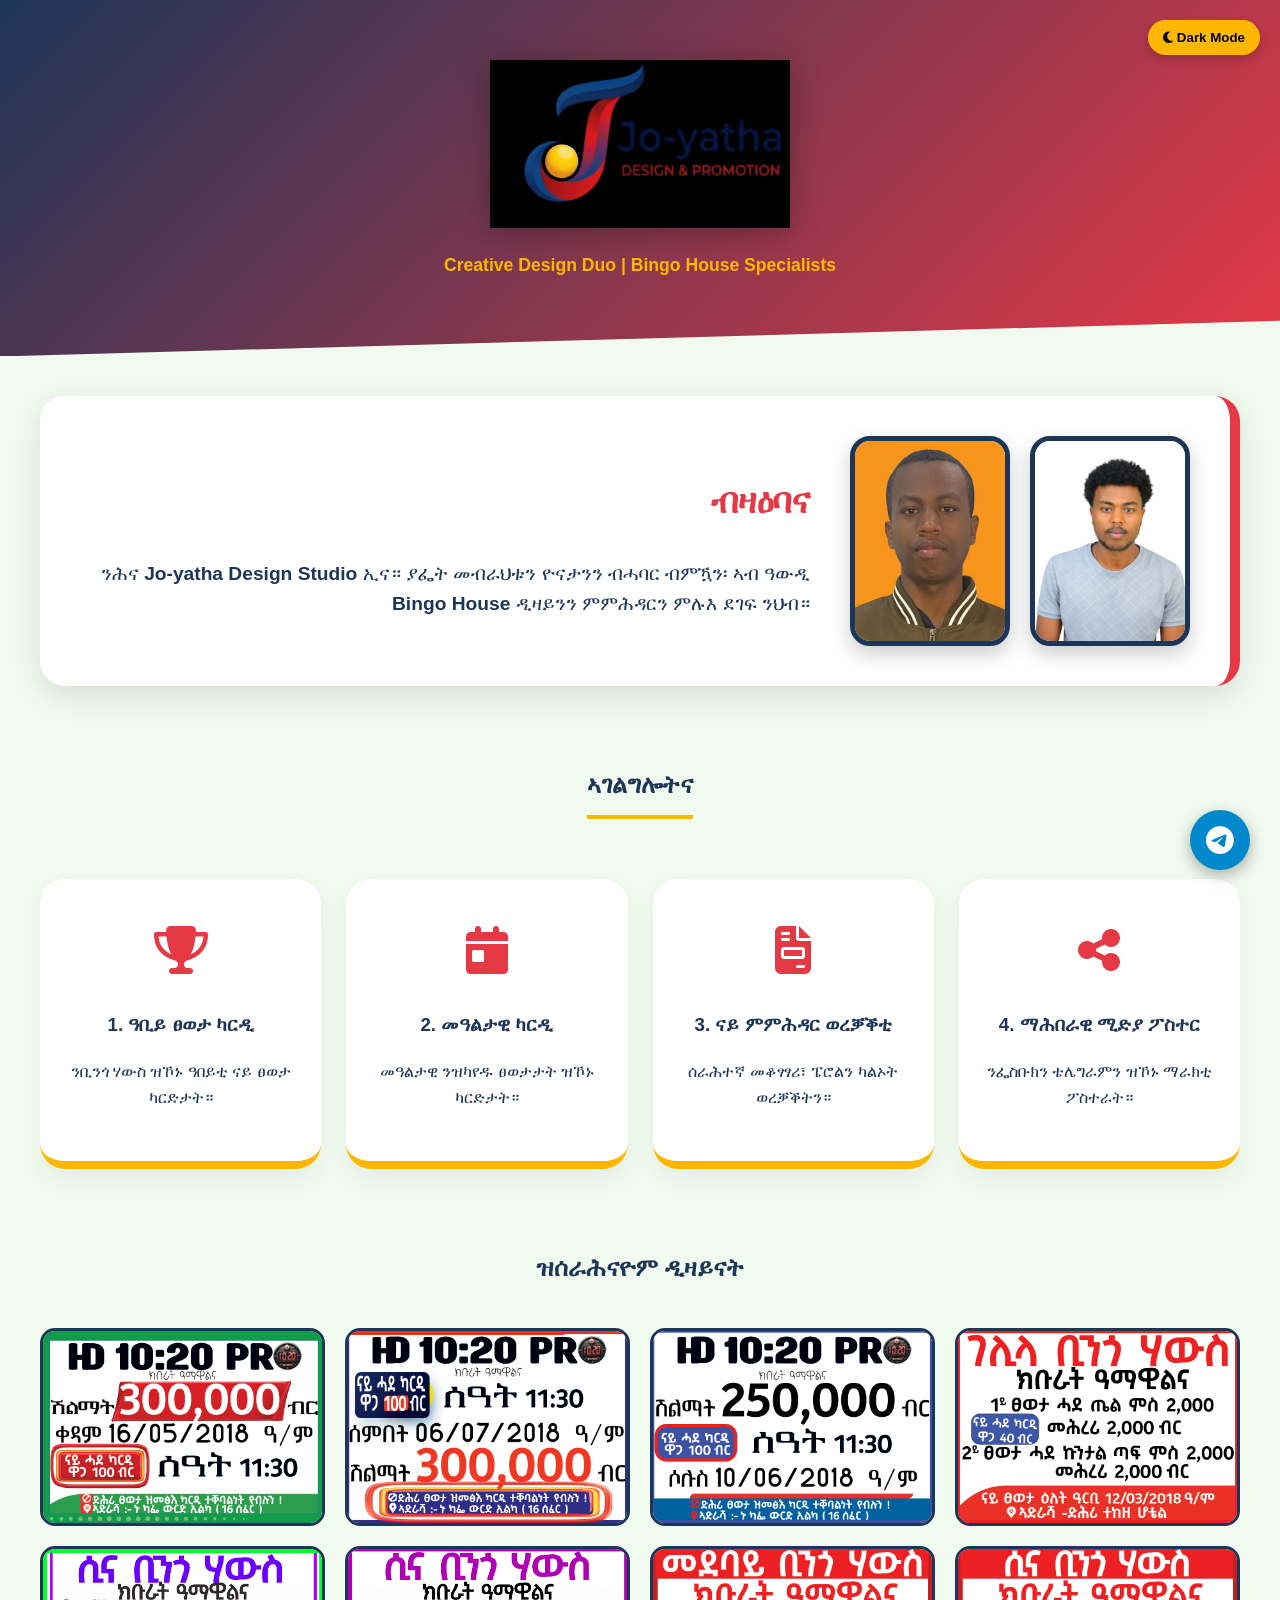
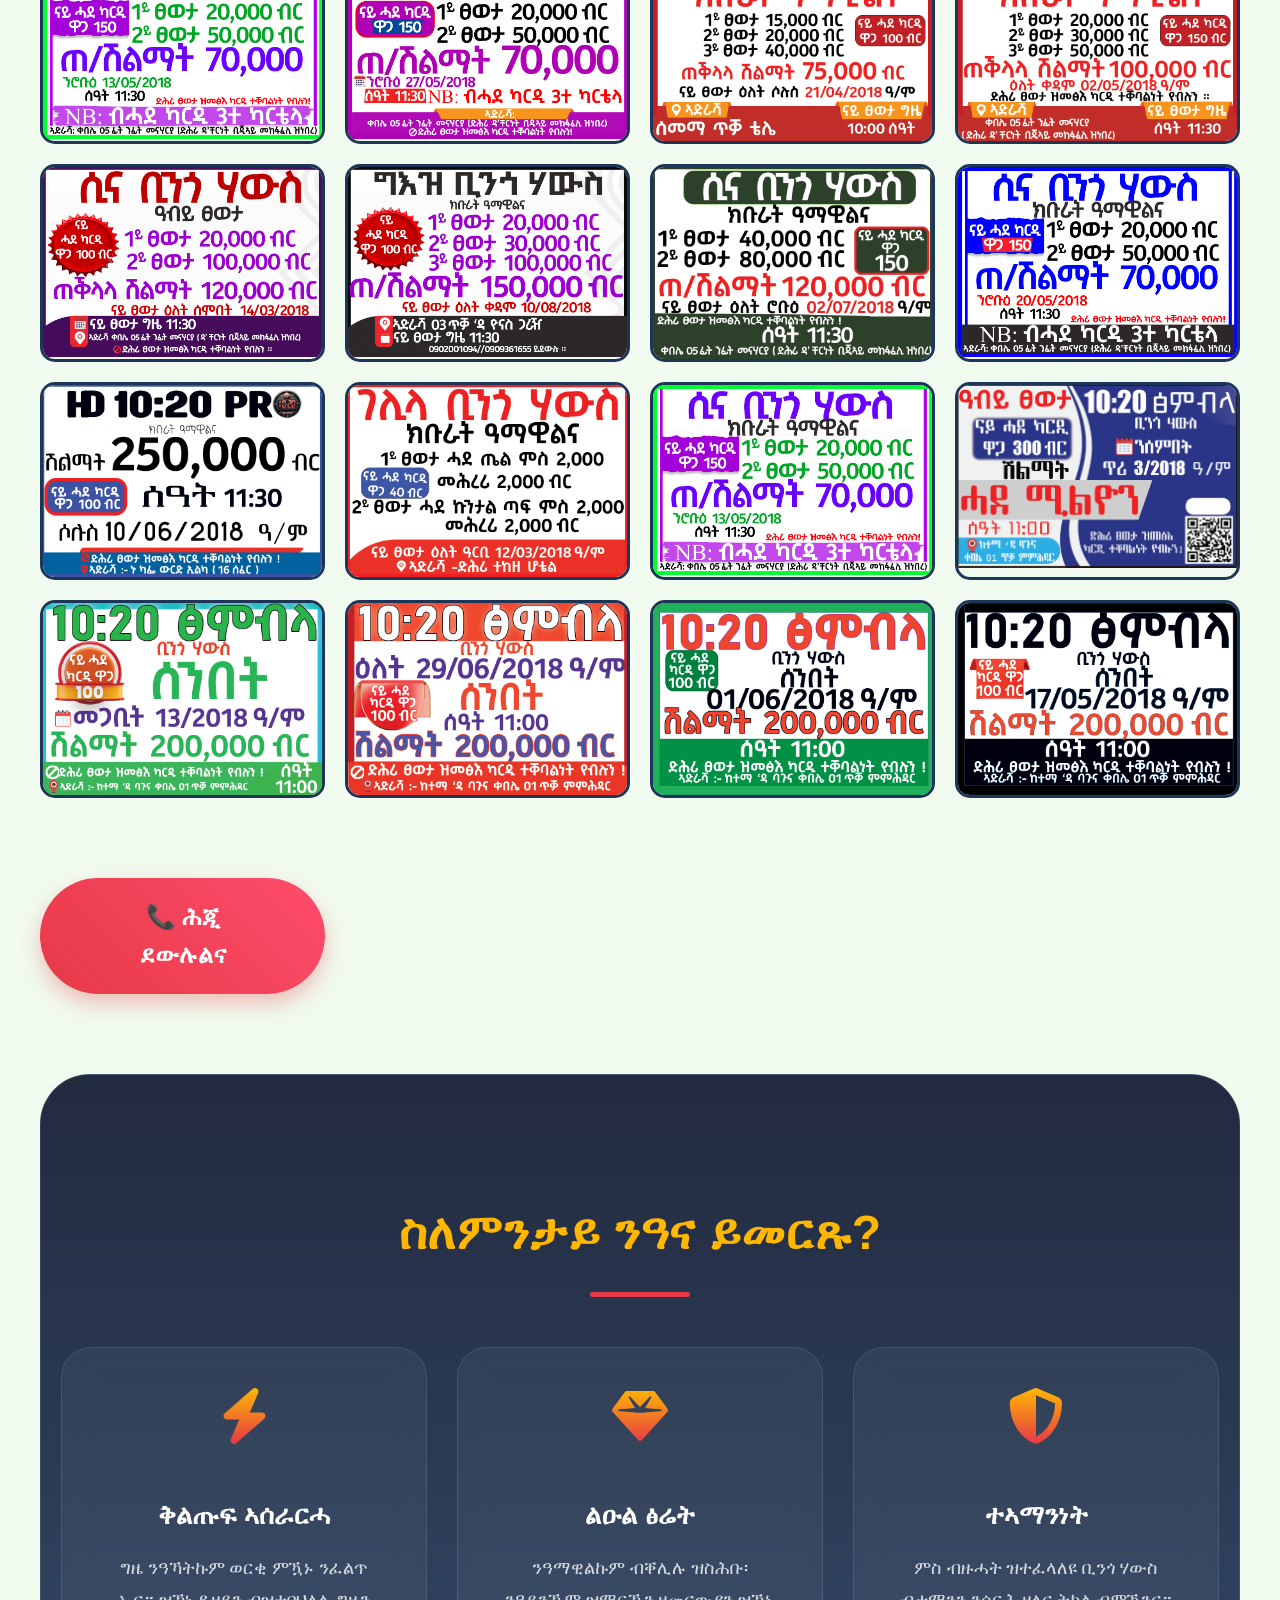
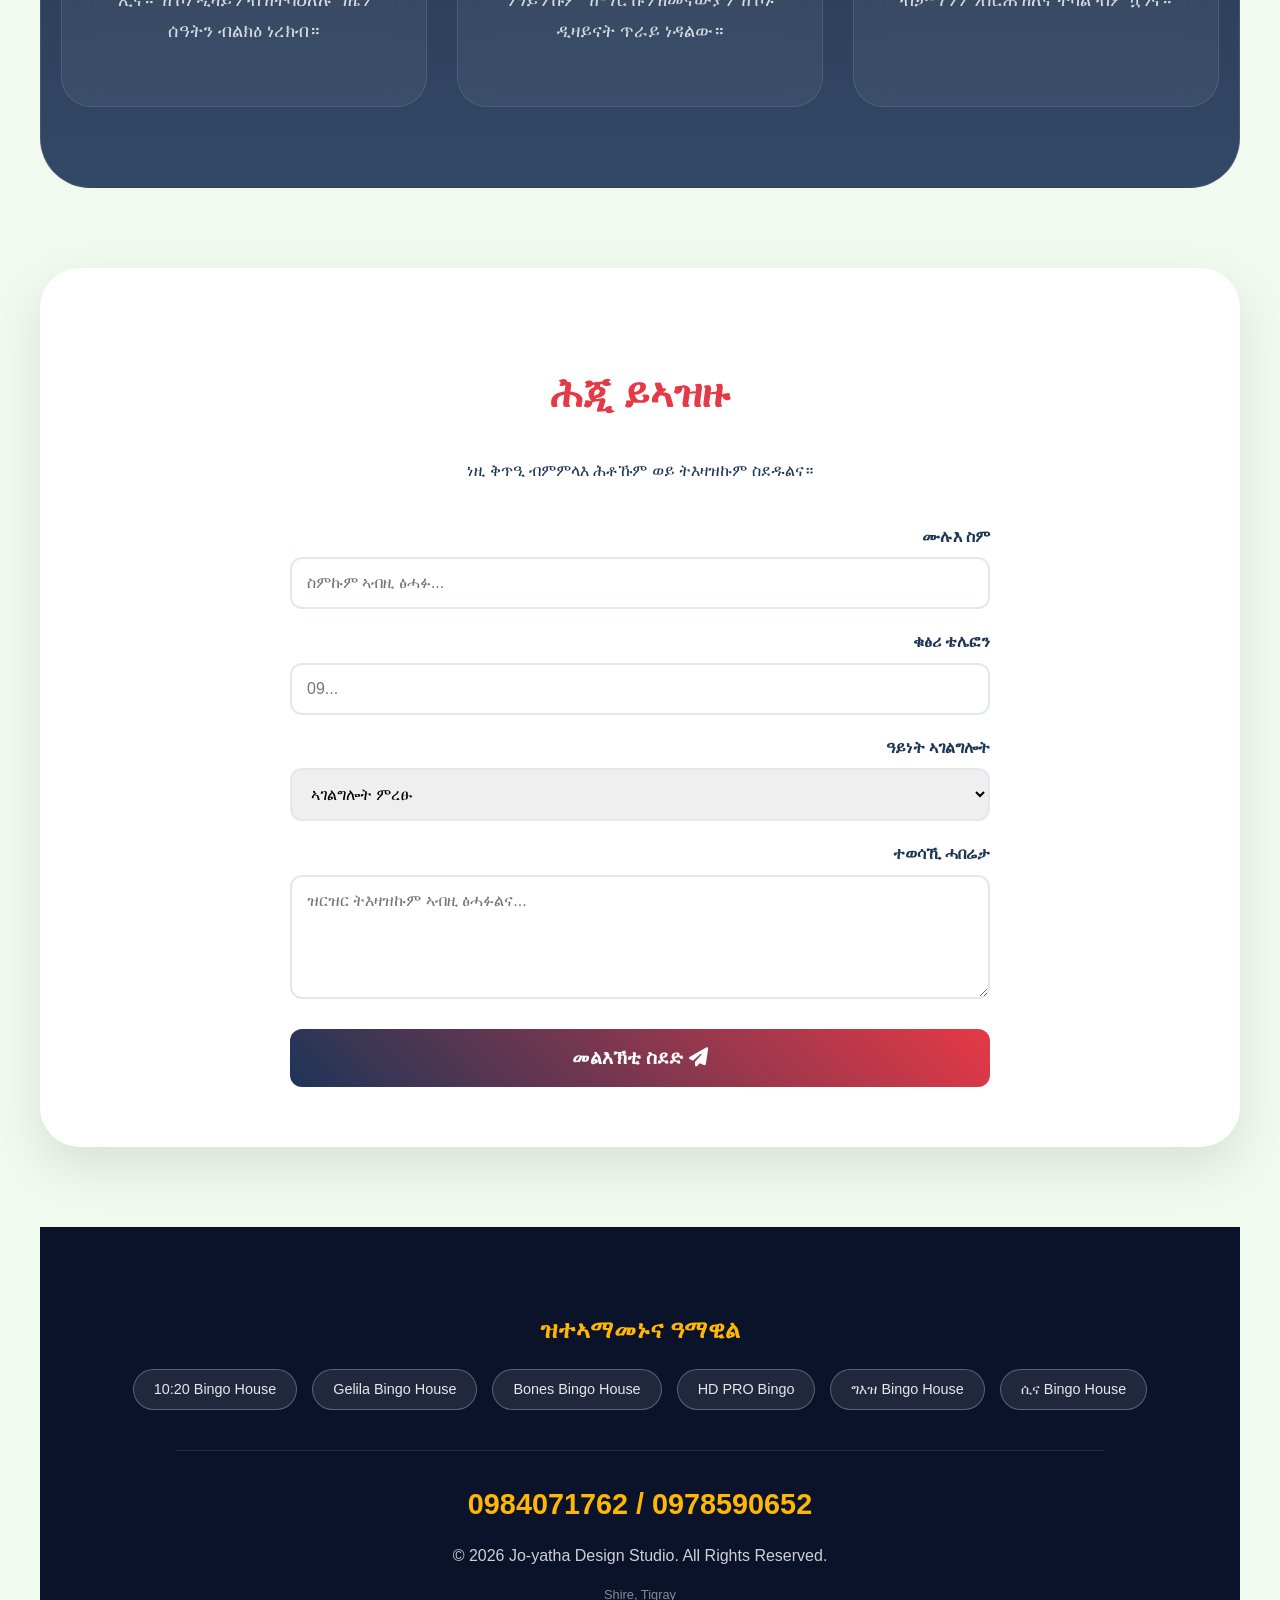
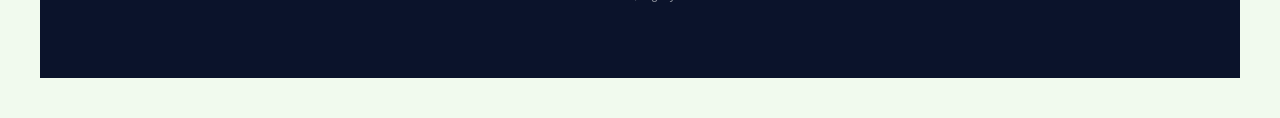
==== commit 2563afb7: "Update index.html" ====
--- a/index.html
+++ b/index.html
@@ -1,7 +1,7 @@
 <!DOCTYPE html>
 <html lang="ti">
 <head>
-     <link rel="icon" href="yep.jpg">
+     <link rel="icon" href="h-removebg-preview.png">
     <meta charset="UTF-8"> 
     <meta name="viewport" content="width=device-width, initial-scale=1.0">
     <title>Jo-yatha Design Studio</title>
@@ -291,7 +291,7 @@
         <button class="dark-mode-toggle" onclick="toggleDarkMode()">
             <i class="fas fa-moon"></i> Dark Mode
         </button>
-        <img src="h-removebg-preview.png" alt="Jo-yatha Logo" class="logo-img">
+        <img src="yep.jpg" alt="Jo-yatha Logo" class="logo-img">
         <p style="font-weight: bold; color: var(--vibrant-yellow); font-size: 1.1rem; margin-top: 15px;">
             Creative Design Duo | Bingo House Specialists
         </p>
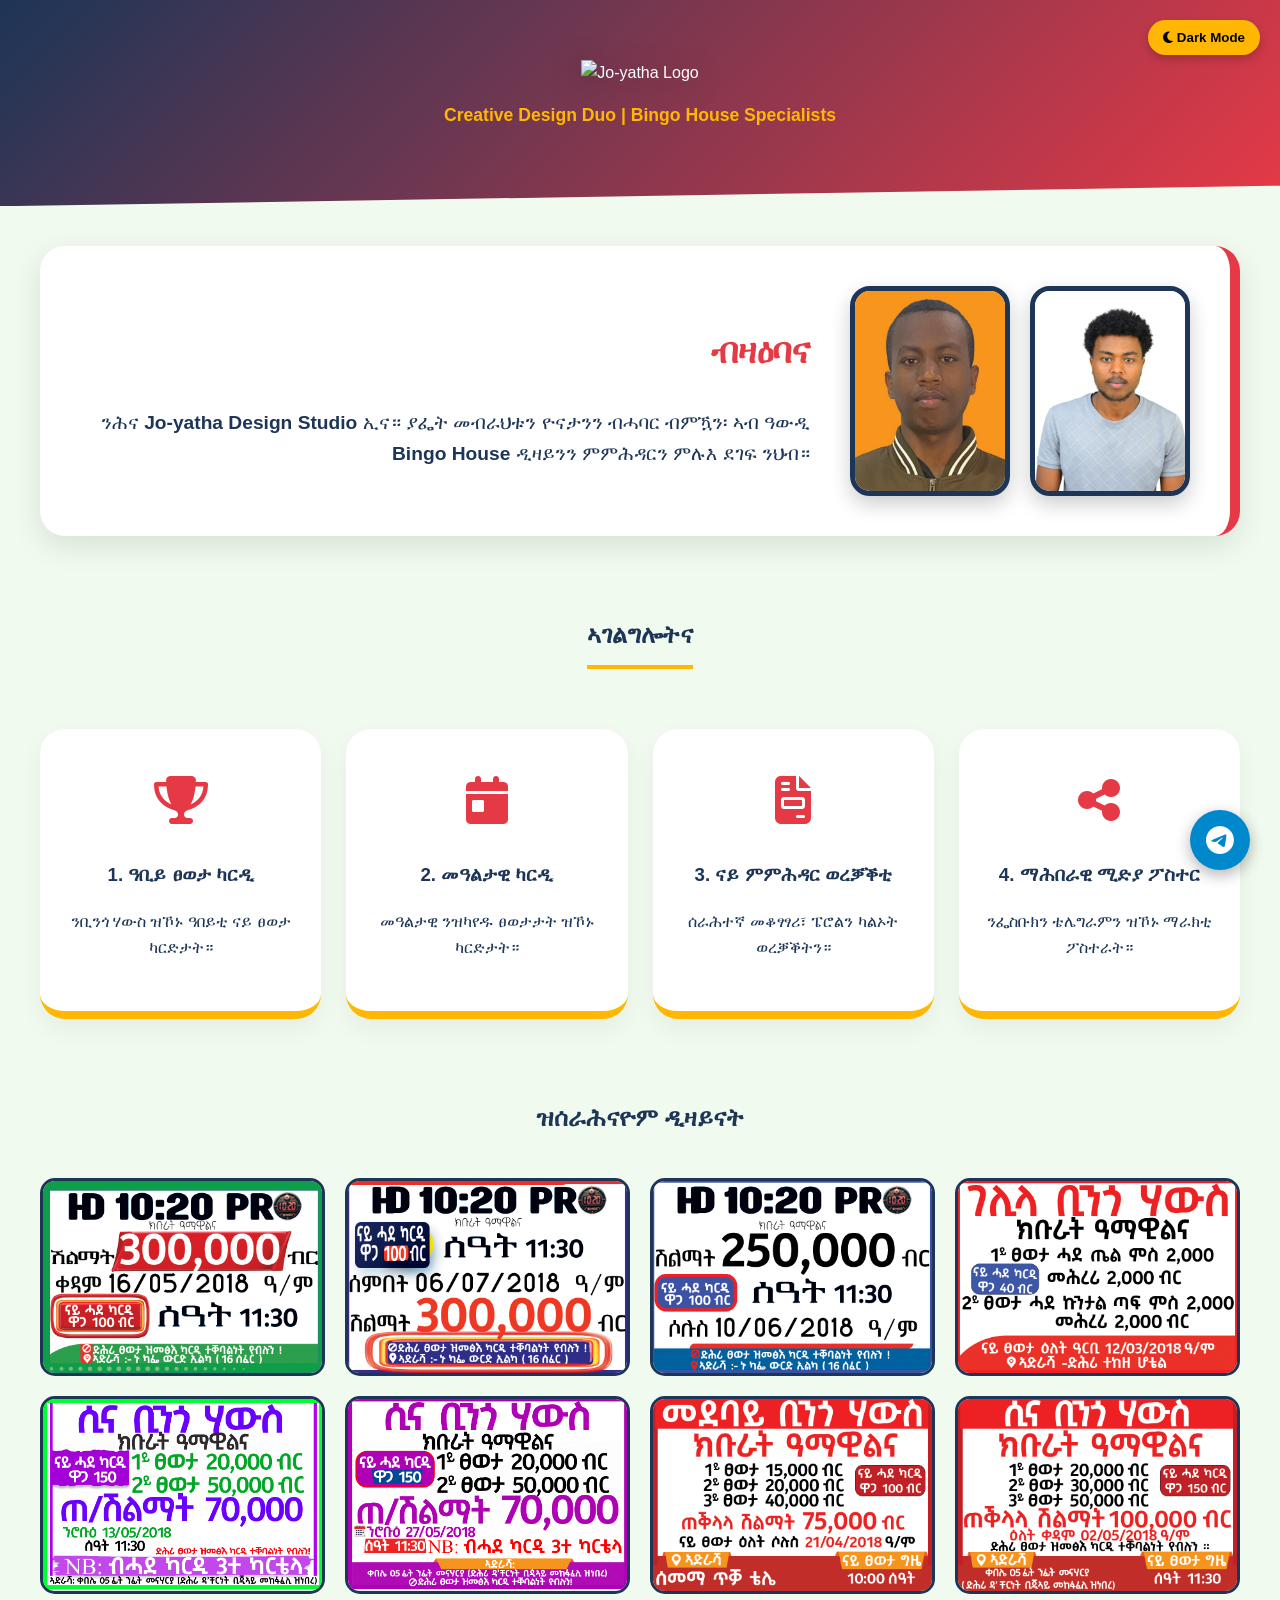
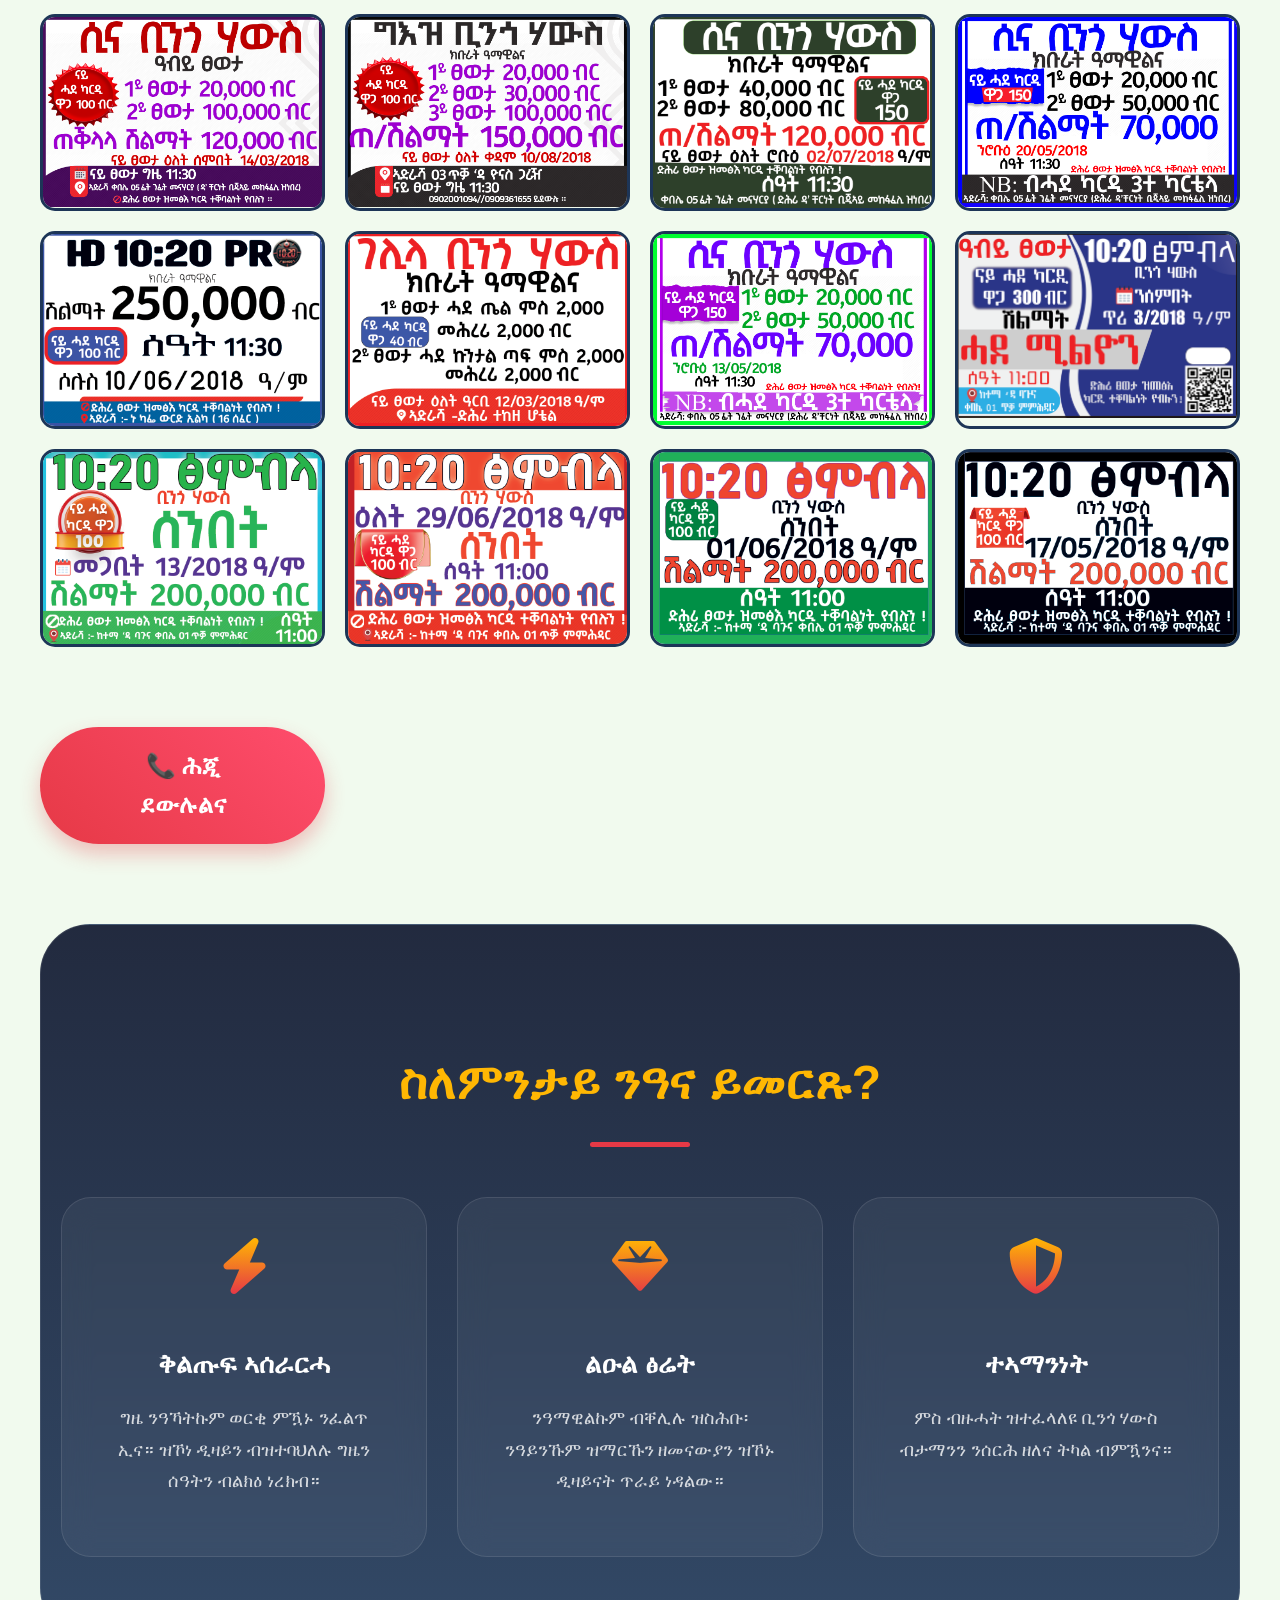
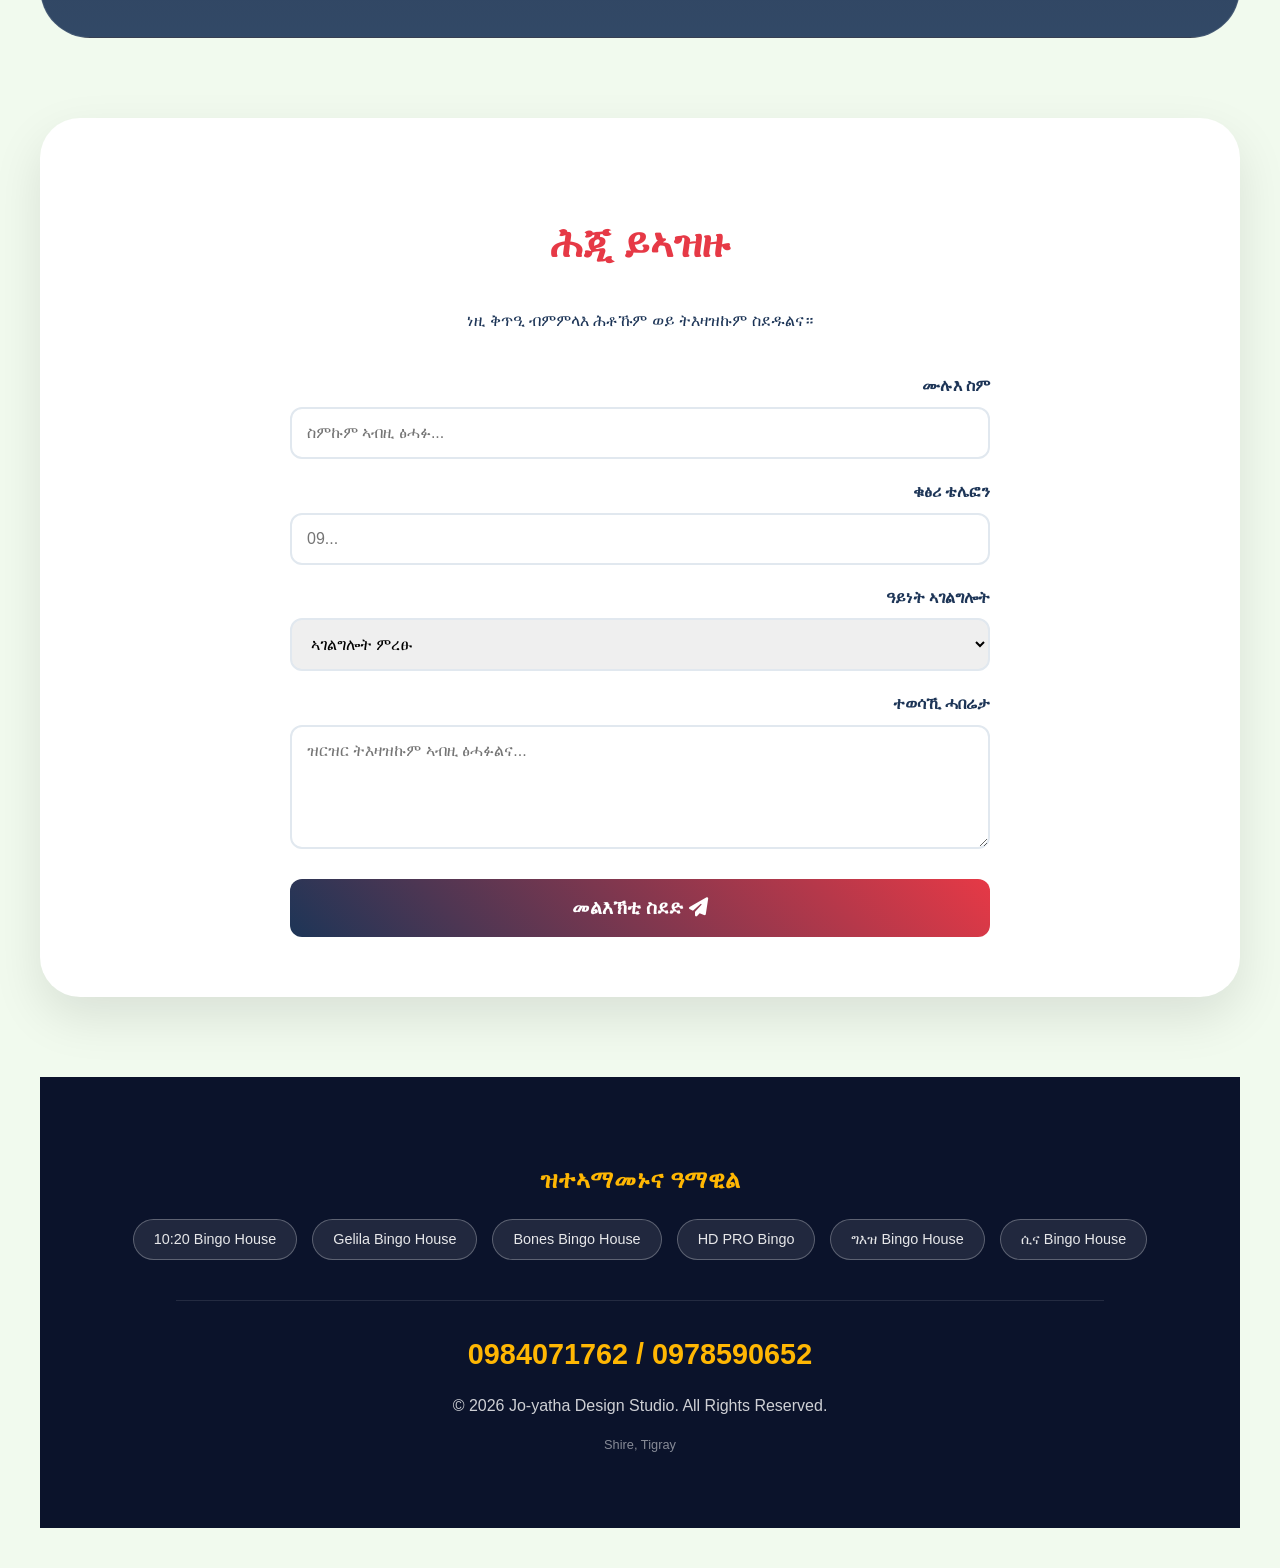
==== commit 6e9c88a4: "Update index.html" ====
--- a/index.html
+++ b/index.html
@@ -291,7 +291,7 @@
         <button class="dark-mode-toggle" onclick="toggleDarkMode()">
             <i class="fas fa-moon"></i> Dark Mode
         </button>
-        <img src="yep.jpg" alt="Jo-yatha Logo" class="logo-img">
+        <img src="Yep.png" alt="Jo-yatha Logo" class="logo-img">
         <p style="font-weight: bold; color: var(--vibrant-yellow); font-size: 1.1rem; margin-top: 15px;">
             Creative Design Duo | Bingo House Specialists
         </p>
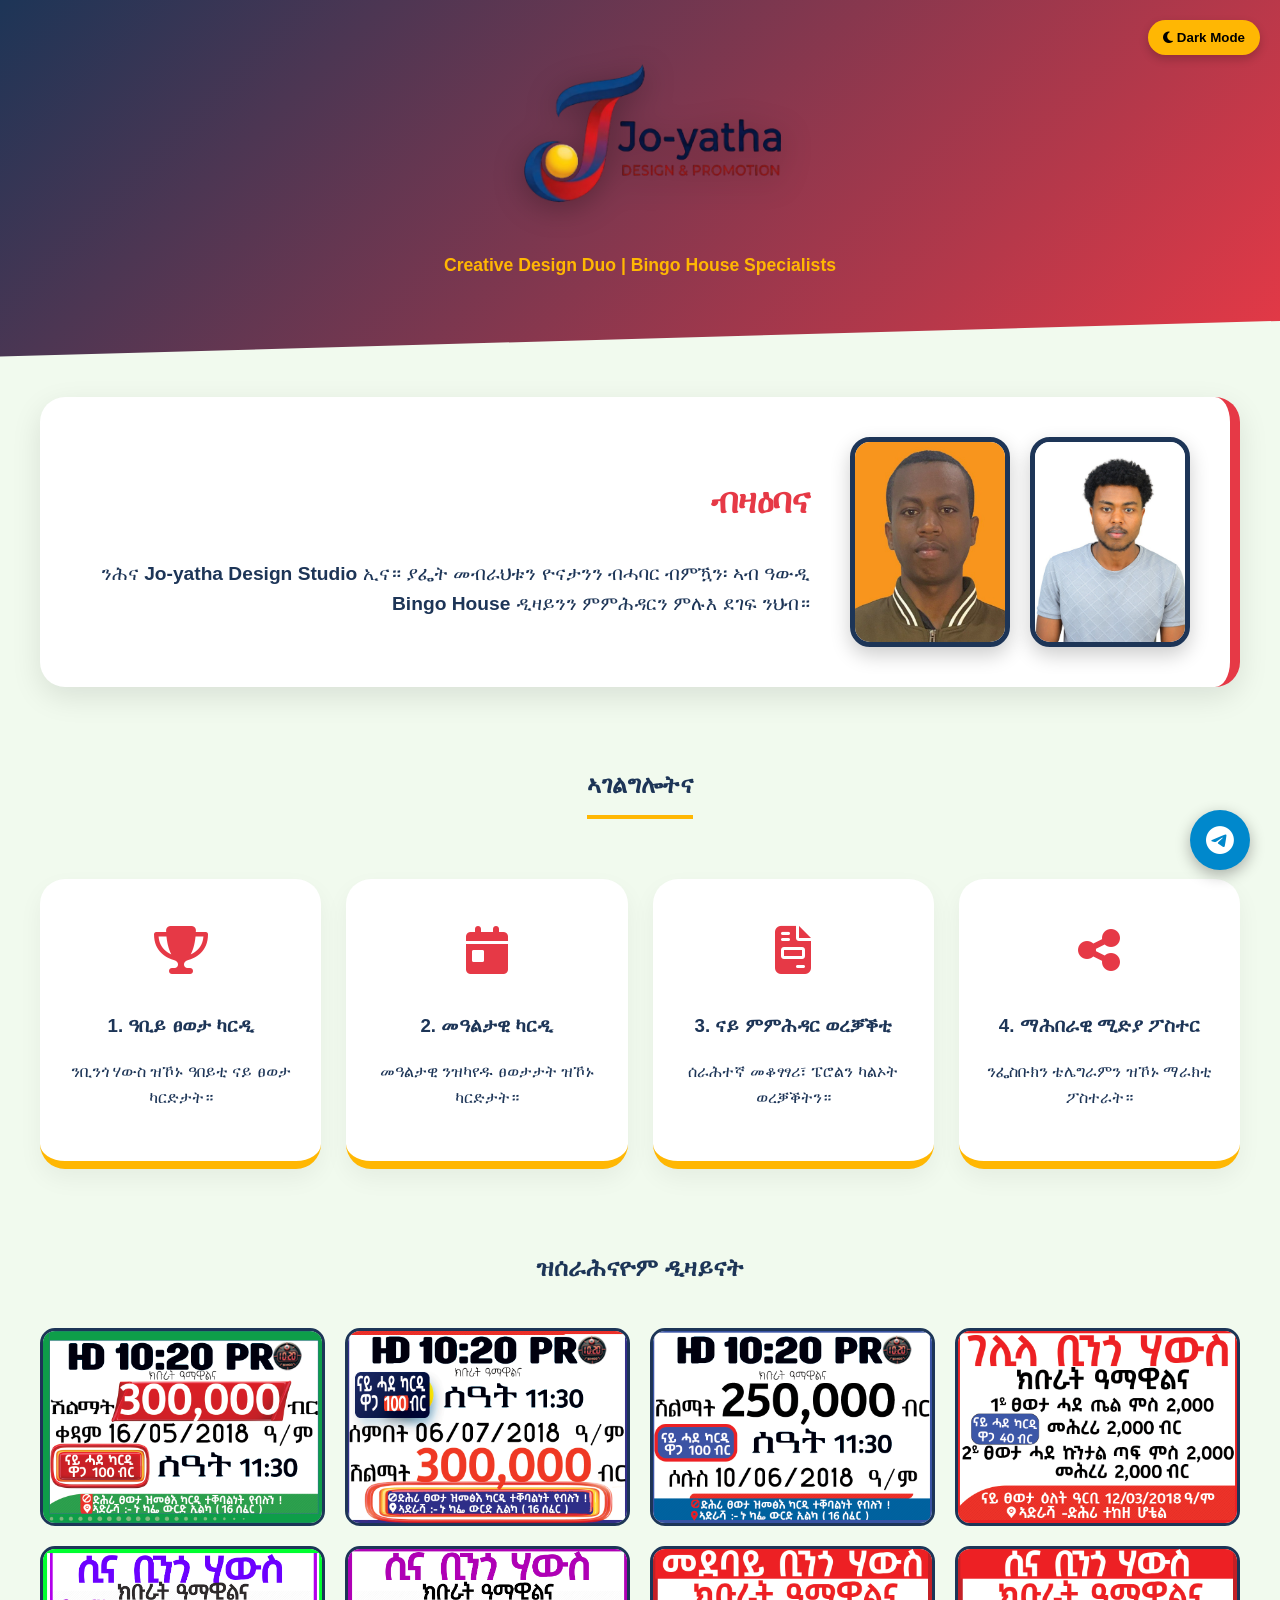
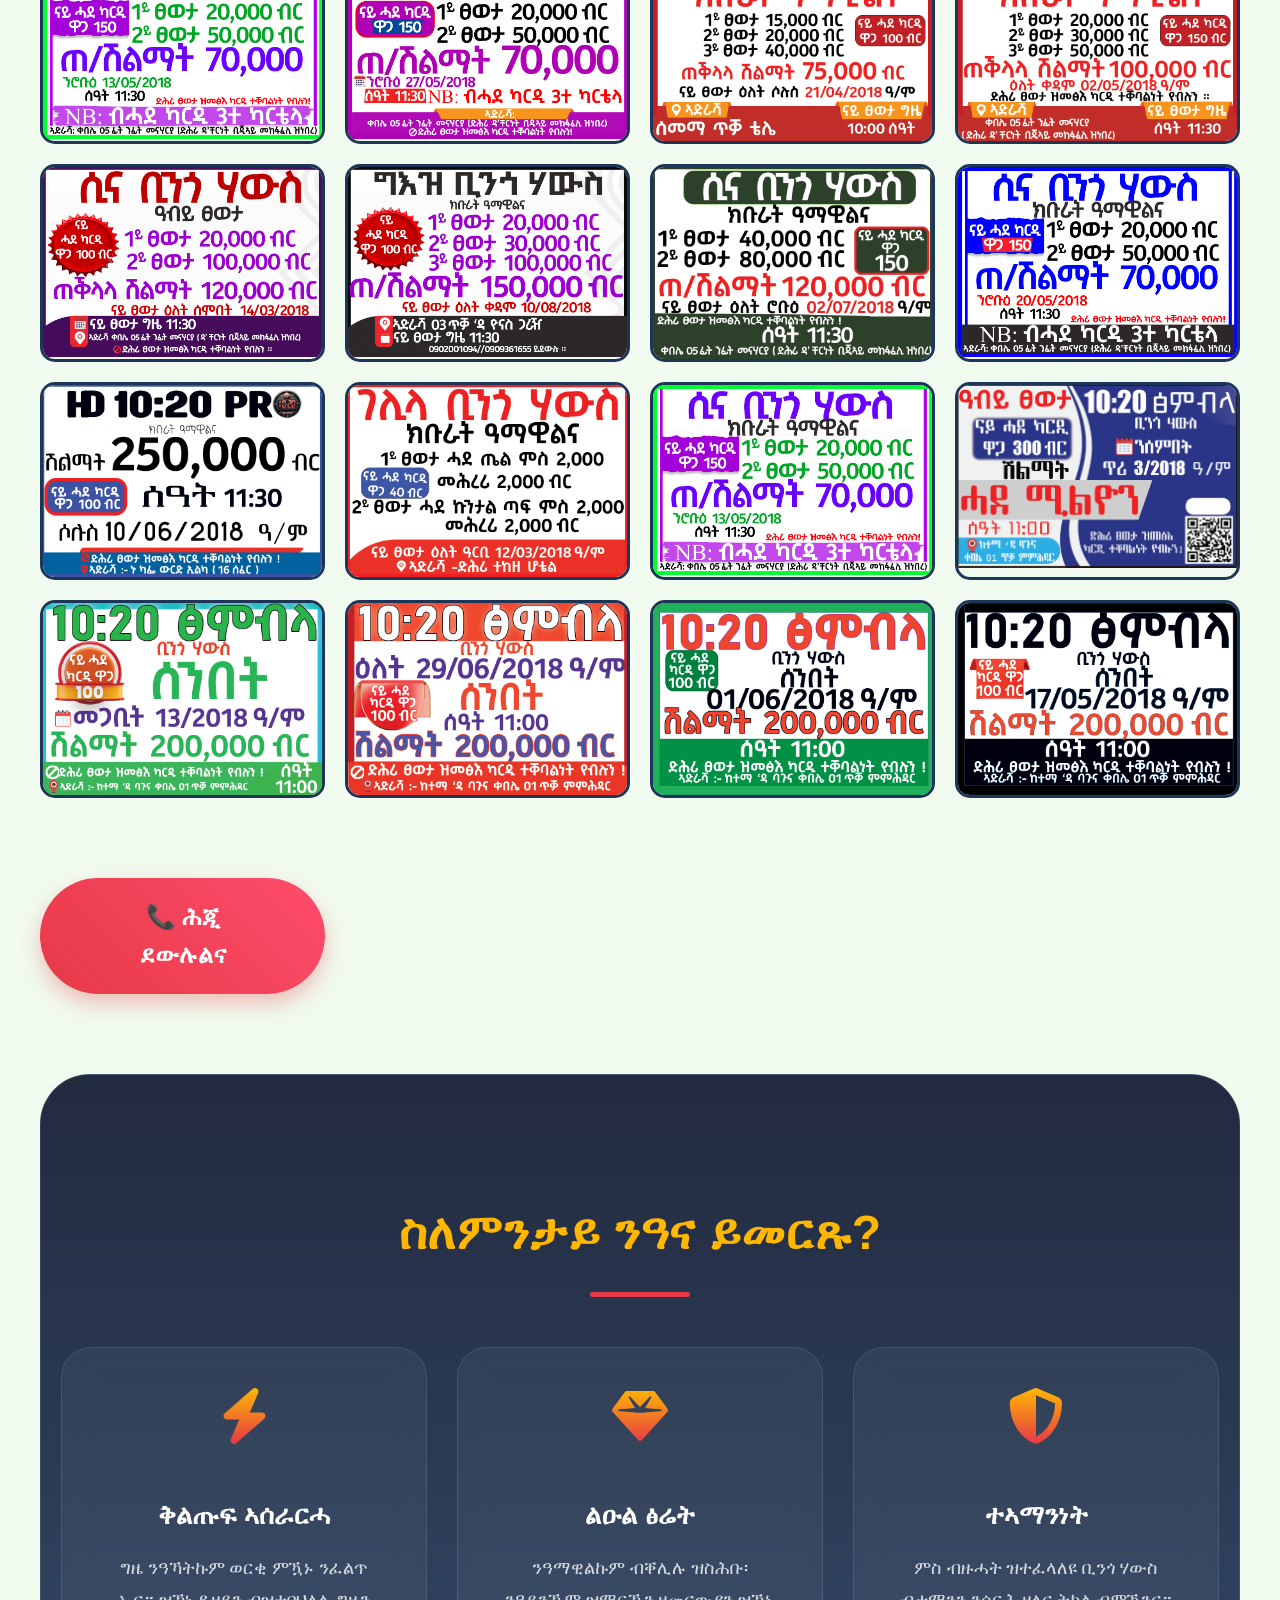
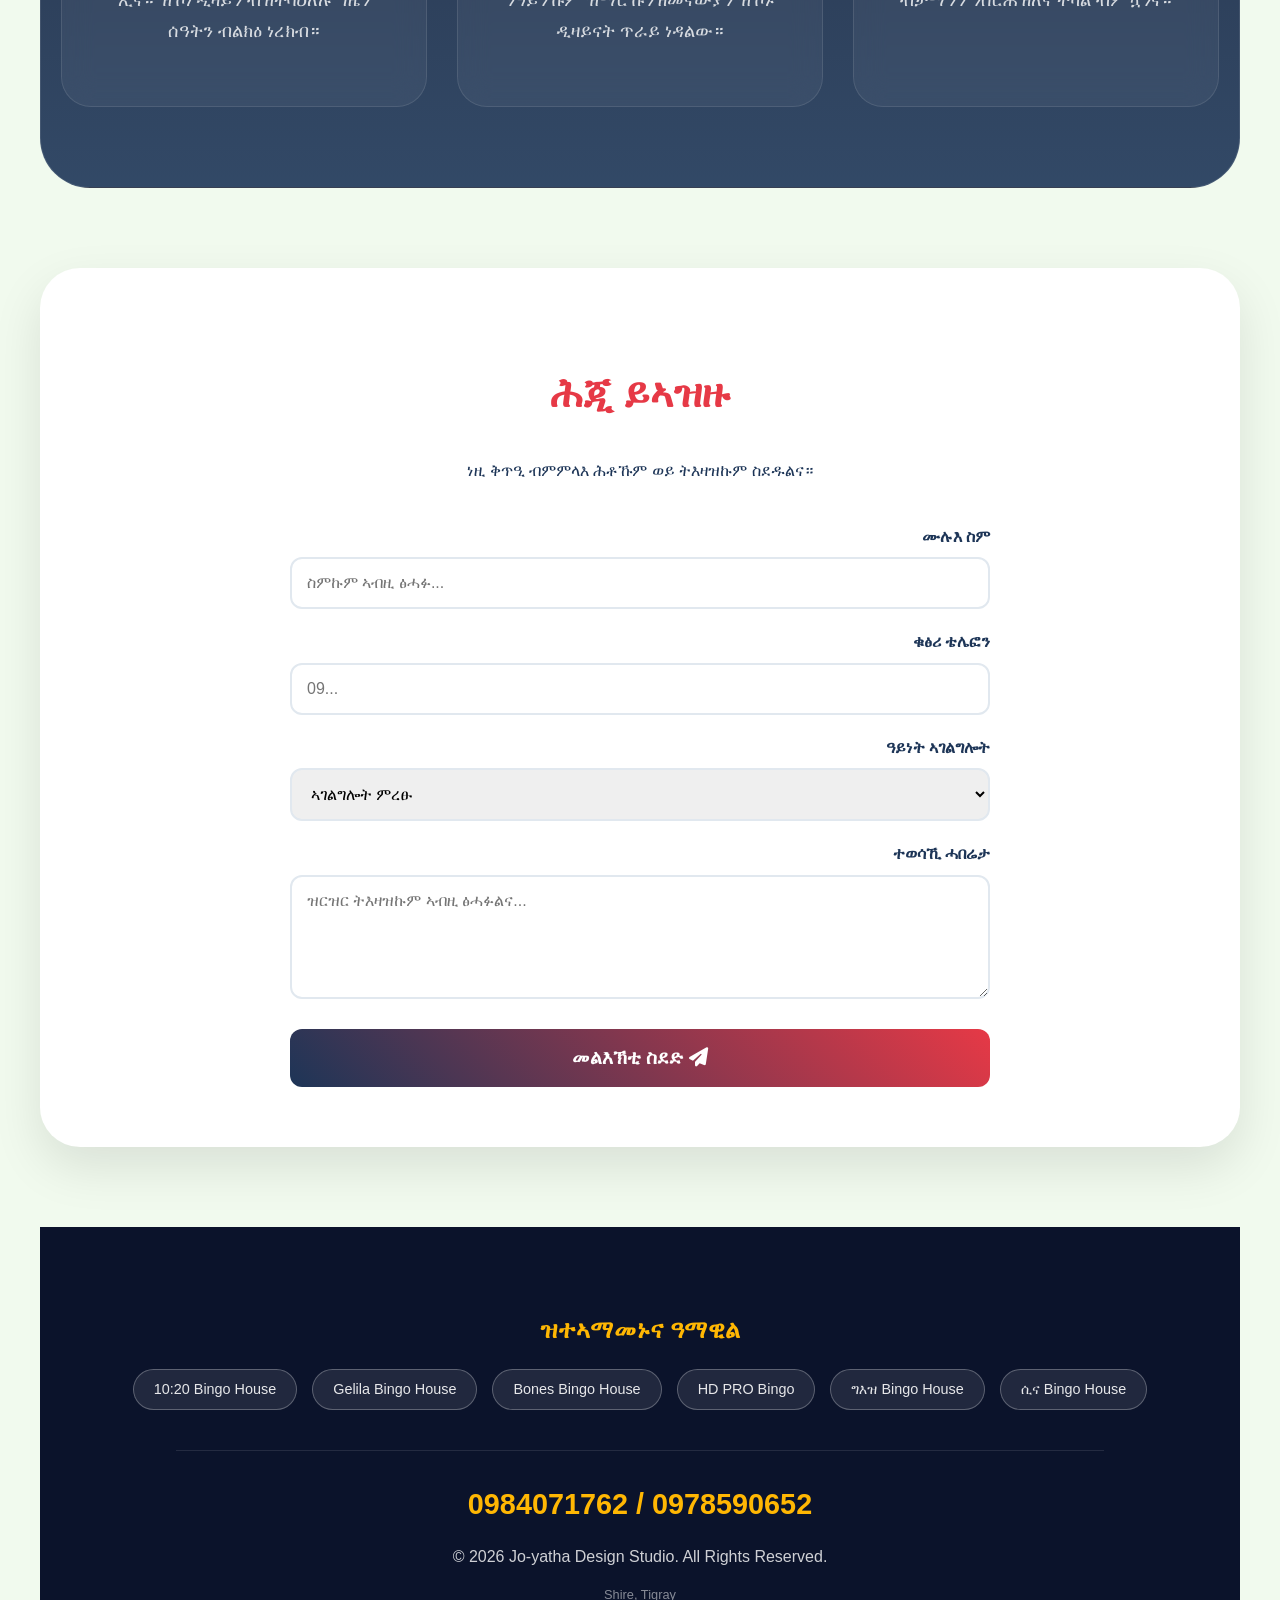
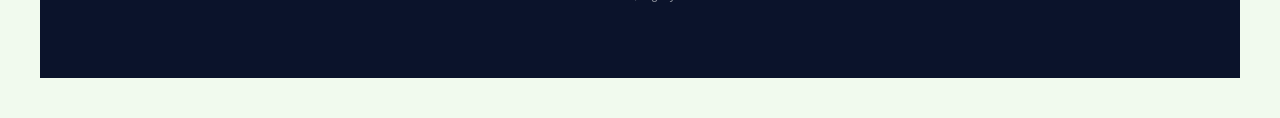
==== commit 434f1ccf: "Update index.html" ====
--- a/index.html
+++ b/index.html
@@ -4,6 +4,7 @@
      <link rel="icon" href="h-removebg-preview.png">
     <meta charset="UTF-8"> 
     <meta name="viewport" content="width=device-width, initial-scale=1.0">
+     <meta name="google-site-verification" content="vJiI0K6-pqcVnl0wz2BRlDCEpSo_V7Z0EB2OEoeKCnc" />
     <title>Jo-yatha Design Studio</title>
     <link rel="stylesheet" href="https://cdnjs.cloudflare.com/ajax/libs/font-awesome/6.4.0/css/all.min.css">
     <style>
